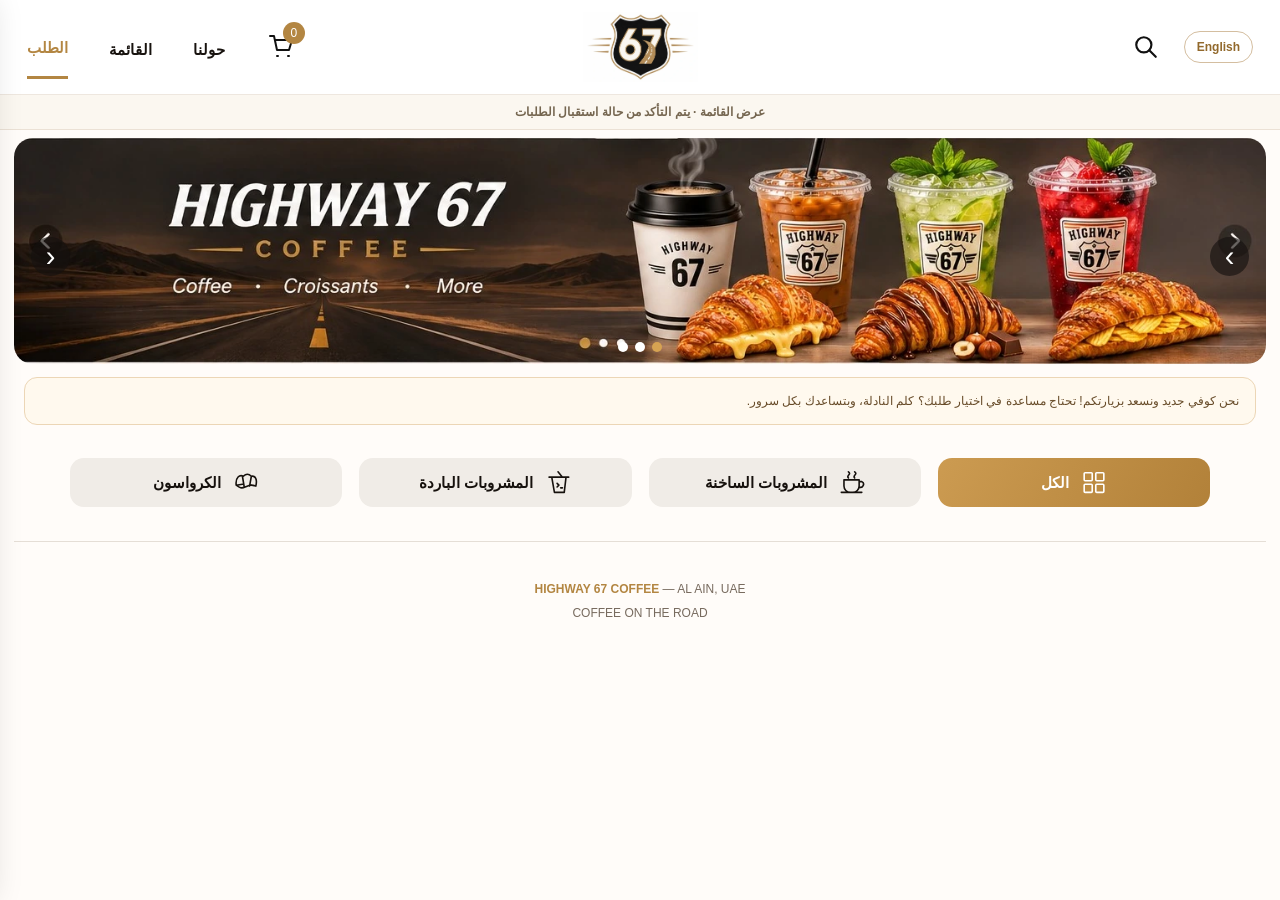
==== static/index.html @ 56fac41f "Add configurable extra choices to customer drink customization modal" ====
<!DOCTYPE html>
<html lang="ar" dir="rtl">
<head>
<meta charset="utf-8"><meta name="viewport" content="width=device-width, initial-scale=1">
<meta name="theme-color" content="#fffdfb">
<title>Highway 67 Coffee | الطلب</title>
<style>
:root{--gold:#b38642;--dark:#17120e;--muted:#7b7268;--soft:#f4f0ec;--border:#e5ded6;--bg:#fffcf9}
*{box-sizing:border-box}html{scroll-behavior:smooth}body{margin:0;color:var(--dark);background:var(--bg);font:14px Tahoma,Arial,sans-serif}button,input{font:inherit}button{cursor:pointer}a{text-decoration:none;color:inherit}
button:focus-visible,input:focus-visible{outline:3px solid #b48c45;outline-offset:2px}
.top{height:95px;background:#fff;display:flex;align-items:center;justify-content:space-between;padding:0 2.1%;border-bottom:1px solid #eee7df;position:relative;z-index:2}
.logo{width:142px;height:84px;position:absolute;right:50%;transform:translateX(50%);display:flex;align-items:center;justify-content:center}.logo img{width:115px;height:79px;object-fit:contain;mix-blend-mode:multiply}
.right-actions,.left-actions{display:flex;align-items:center;gap:23px;min-width:280px}.left-actions{justify-content:flex-end;direction:ltr}.right-actions{justify-content:flex-start}
.nav{display:flex;align-items:center;gap:41px;font-size:15px;font-weight:800;margin-right:18px}.nav a{padding:24px 0 19px}.nav .active{color:var(--gold);border-bottom:3px solid var(--gold)}
.icon{border:0;background:transparent;padding:2px;display:grid;place-items:center;position:relative}.icon svg{width:26px;height:26px;stroke:#111;stroke-width:2;fill:none;stroke-linecap:round;stroke-linejoin:round}.badge{position:absolute;right:-9px;top:-10px;border-radius:30px;background:var(--gold);color:#fff;font-size:12px;min-width:22px;height:22px;display:grid;place-items:center}
main{max-width:1730px;padding:0 14px;margin:0 auto}.hero{margin-top:8px;height:clamp(185px,17.65vw,282px);position:relative;overflow:hidden;border-radius:19px;background:#211913}.hero picture,.hero img{display:block;width:100%;height:100%}.hero img{object-fit:cover;object-position:center}.hero button{position:absolute;top:44%;background:#16110fa1;border:0;border-radius:100%;height:39px;width:39px;color:#fff;font-size:29px;display:grid;place-items:center;line-height:1}.hero .previous{right:17px}.hero .next{left:17px}.dots{position:absolute;left:50%;bottom:12px;transform:translateX(-50%);display:flex;gap:7px}.dots span{display:block;width:10px;height:10px;border-radius:50%;background:#fff}.dots span:first-child{background:#d6a352}.hero-cover{width:100%;height:100%;display:none;align-items:center;justify-content:space-around;direction:ltr;background:linear-gradient(115deg,#2c1b14,#4c3729 60%,#17100e);color:#f9f7f2;text-align:center}.hero-cover h1{font:italic bold clamp(36px,6vw,75px) Georgia,serif;margin:0}.hero-cover small{color:#d7ad73;letter-spacing:8px;font:bold 27px Georgia,serif}.hero-cover img{width:auto;height:96%;max-width:35%;object-fit:contain}.hero.active-alt picture{display:none}.hero.active-alt .hero-cover{display:flex}
.tabs{display:grid;grid-template-columns:repeat(4,1fr);gap:17px;max-width:1140px;margin:16px auto 15px}.tab{border:0;background:#f0ece7;min-height:49px;border-radius:14px;color:#16110d;display:flex;align-items:center;gap:12px;justify-content:center;font-size:15px;font-weight:800;transition:.2s}.tab.active,.tab:hover{background:linear-gradient(120deg,#cc9b51,#b28139);color:#fff}.tab svg{height:25px;width:26px;stroke:currentColor;fill:none;stroke-width:1.8;stroke-linecap:round;stroke-linejoin:round}
.category{margin:8px 8px 18px}.category h2{display:flex;align-items:center;gap:12px;font-size:20px;font-weight:800;margin:17px 0 11px}.category h2:after{content:"";height:2px;width:85px;background:var(--gold)}.category h2 svg{width:29px;height:29px;stroke:var(--gold);fill:none;stroke-width:1.8;stroke-linecap:round;stroke-linejoin:round}
.products{display:grid;grid-template-columns:repeat(7,minmax(0,1fr));gap:9px}.products.pastries{grid-template-columns:repeat(3,minmax(0,1fr));gap:18px}
.product{min-width:0;background:#fff;border:1px solid #e2dcd5;border-radius:14px;min-height:164px;box-shadow:0 2px 6px #3e30200c;position:relative;display:flex;align-items:center;flex-direction:row-reverse;padding:8px 6px;overflow:hidden;transition:transform .16s,box-shadow .16s}.product:hover{transform:translateY(-2px);box-shadow:0 8px 17px #00000010}
.photo{width:68%;height:142px;display:flex;align-items:center;justify-content:center;flex:none;margin-left:-8px}.photo img{height:100%;width:100%;object-fit:contain;mix-blend-mode:multiply}.details{flex:1;min-width:0;display:flex;flex-direction:column;align-items:flex-start;gap:12px}.pname{font-size:12px;font-weight:800;line-height:1.45;white-space:normal}.price{font-size:12px;white-space:nowrap;direction:ltr}.add{border:0;border-radius:21px;padding:6px 13px;color:#fff;font-size:12px;font-weight:800;background:linear-gradient(110deg,#c99b50,#af7d34);white-space:nowrap}.product.pastry{min-height:156px}.product.pastry .photo{width:58%}.product.pastry .details{gap:14px}.product.pastry .pname{font-size:15px}
.blank{color:var(--muted);text-align:center;padding:60px 20px;font-size:15px}.footer{text-align:center;color:#776a5e;font-size:12px;padding:35px 0 30px;border-top:1px solid var(--border);margin-top:34px;line-height:2}.footer b{color:var(--gold)}
.searchbox{position:absolute;left:3%;top:75px;background:#fff;padding:12px;border-radius:12px;box-shadow:0 9px 25px #0002;border:1px solid var(--border);display:none}.searchbox.visible{display:block}.searchbox input{border:1px solid #d9cfc5;border-radius:10px;padding:10px 12px;outline-color:var(--gold);width:min(320px,84vw)}
.overlay{position:fixed;inset:0;background:#130d08ac;z-index:20;display:none}.overlay.show{display:block}.drawer{position:fixed;top:0;left:0;bottom:0;background:#fff;width:min(430px,96vw);z-index:21;transform:translateX(-103%);transition:transform .23s ease;overflow:auto;padding:26px;box-shadow:5px 0 30px #0002}.drawer.show{transform:translateX(0)}.drawer-head{display:flex;align-items:center;justify-content:space-between;border-bottom:1px solid var(--border);padding-bottom:13px}.drawer h2{margin:0;font-size:19px}.close{border:0;background:#eee7df;border-radius:50%;width:35px;height:35px;font-size:22px}.rowcart{display:flex;align-items:center;justify-content:space-between;border-bottom:1px solid var(--border);padding:17px 0}.rowcart .controls{display:flex;align-items:center;gap:10px;direction:ltr}.controls button{background:#fff;border:1px solid var(--gold);width:26px;height:26px;border-radius:100%;color:var(--gold);font-weight:bold}.sum{display:flex;justify-content:space-between;font-size:19px;font-weight:900;margin:23px 0}.checkout{width:100%;padding:13px;border:0;border-radius:11px;color:#fff;background:var(--gold);font-weight:800}.msg{border-radius:11px;padding:14px;color:#5d4a32;background:#f7f1e8;font-size:12px;line-height:1.9;margin-top:17px}.toast{position:fixed;bottom:20px;left:50%;transform:translateX(-50%);z-index:40;color:#fff;background:#2e241b;padding:11px 18px;border-radius:20px;display:none;box-shadow:0 6px 22px #0004}.toast.show{display:block}
@media(max-width:1300px){.products{grid-template-columns:repeat(5,minmax(0,1fr))}.top .left-actions,.top .right-actions{min-width:230px}}
@media(max-width:870px){.products{grid-template-columns:repeat(4,minmax(0,1fr))}.nav{gap:15px}.top .left-actions,.top .right-actions{min-width:auto}.top{padding:0 12px;height:76px}.logo{height:74px}.hero{height:207px}.tabs{gap:8px}.tab{font-size:12px;min-height:56px}.tab svg{width:23px;height:23px}}
@media(max-width:600px){.nav{display:none}.top{height:69px}.logo{height:65px;width:99px}.logo img{height:61px;width:90px}.left-actions,.right-actions{gap:10px}.hero{border-radius:13px;margin-top:7px;height:175px}.hero>picture{display:none}.hero .hero-cover{display:flex;background:linear-gradient(90deg,#22130e,#483022)}.hero-cover h1{font-size:30px}.hero-cover small{font-size:16px;letter-spacing:3px}.hero-cover img{height:88%;max-width:44%}.hero button{display:none}.dots{bottom:8px}.tabs{gap:5px;margin:12px 0}.tab{border-radius:10px;padding:8px 3px;flex-direction:column;min-height:58px;gap:4px;font-size:10px}.tab svg{width:20px;height:20px}.category{margin:5px 0 20px}.category h2{font-size:17px;margin:15px 4px 10px}.category h2:after{width:50px}.products{grid-template-columns:repeat(2,minmax(0,1fr));gap:7px}.products.pastries{grid-template-columns:1fr;gap:8px}.product{height:160px;padding:6px}.photo{width:59%;margin-left:0;height:137px}.details{gap:11px}.pname{font-size:12px}.price{font-size:12px}.add{padding:6px 9px;font-size:11px}.product.pastry .photo{width:57%}.category h2 svg{width:25px;height:25px}}

.checkoutForm{margin-top:16px}.checkoutForm label{display:block;font-weight:800;font-size:12px;margin:17px 0 7px}.checkoutForm input,.checkoutForm textarea{width:100%;border:1px solid #dbd1c5;border-radius:11px;padding:12px;background:#fff;outline-color:#b38642;resize:vertical;direction:rtl}.checkoutForm input[type=tel]{direction:ltr;text-align:left}.checkoutForm textarea{min-height:76px}.checkoutForm .subnote{font-size:11px;color:#796f63;line-height:1.9}.checkoutForm .back{margin:10px 0;background:#f3eee8;color:#463a30}.checkoutForm button{width:100%;border:0;border-radius:11px;padding:12px;background:#b38642;color:#fff;font-weight:900}.checkoutForm button:disabled{opacity:.5}.success{text-align:center;padding:35px 12px}.success svg{width:78px;height:78px;margin-bottom:12px}.success h3{font-size:24px;margin:7px 0;color:#287759}.success p{line-height:1.9;color:#6e6256}.order-status{text-align:center;background:#fbf7f0;padding:10px 16px;font-size:12px;color:#756650;border-bottom:1px solid #ebe1d5;font-weight:700}.amountPreview{display:flex;justify-content:space-between;align-items:center;padding:12px 0;border-top:1px solid #eee}.pricesWarning{color:#8c6739;font-size:11px;text-align:center;margin:7px}.searchbox.visible{display:block!important}.drawer{z-index:20}.overlay{z-index:19}.success .checkout{display:block;width:100%}

/* Owner-managed secondary promotions — displayed below the hero, not over it. */
.offers{display:grid;grid-template-columns:repeat(auto-fit,minmax(280px,1fr));gap:12px;margin:17px 10px 4px}
.promoCard{border:1px solid #e6d6b5;border-radius:17px;background:linear-gradient(110deg,#fdf7ee,#fff 80%);display:flex;gap:14px;padding:13px 18px;align-items:center;min-height:112px;box-shadow:0 4px 15px #8c5f260c}
.promoCard img{width:78px;height:78px;object-fit:contain;mix-blend-mode:multiply}
.promoCard strong{font-size:16px;font-weight:900}.promoCard p{color:#7b6d5d;font-size:12px;margin:6px 0;line-height:1.5}
.promoCard .timer{font-size:12px;color:#945927;font-weight:800;direction:rtl}.promoCard .spark{width:19px;height:19px;fill:none;stroke:#a87d37;stroke-width:1.9;vertical-align:middle;margin-left:4px}
.promoCard .promoCta{background:#ba8c4b;color:#fff;border:0;border-radius:16px;font-size:11px;font-weight:900;padding:8px 11px;margin-top:7px}
.pricegroup{display:flex;flex-wrap:wrap;gap:5px;align-items:center;flex-direction:row-reverse}.oldprice{color:#929292;text-decoration:line-through;font-size:10px;direction:ltr}.saleprice{color:#c34038!important;font-weight:900}.discountTag{position:absolute;top:7px;right:7px;z-index:1;border-radius:10px;color:#bd342a;border:1px solid #f1beb8;background:#fff4f0;font:700 10px Tahoma;padding:5px}
.cartPreview{display:flex;gap:10px;align-items:center}.cartPreview img{width:48px;height:55px;object-fit:contain}.cartPreview p{margin:4px 0 0;color:#776e67;font-size:11px}.cartEmpty{display:grid;place-items:center;min-height:125px;color:#827163}.cartFootnote{color:#7c6851;font-size:12px;line-height:1.9;margin-top:13px}
#searchbox{z-index:5}.searchbox.visible{display:block!important}.searchbox input{min-width:200px}
@media(max-width:600px){.offers{grid-template-columns:1fr;margin:8px 0}.promoCard{min-height:96px}.promoCard img{width:61px;height:61px}}
.removeItem{border:0;background:transparent;color:#b44139;padding:7px 0;font-size:12px;font-weight:700;text-decoration:underline}.clearCart{display:block;margin:8px 0 0 auto;border:1px solid #efd5cf;background:#fff7f4;border-radius:8px;color:#a33c32;padding:9px 15px;font-weight:800}.clearCart[hidden]{display:none}.rowcart .controls{flex-shrink:0}

/* Arabic and English switch, responsive on the existing printed QR page. */
.lang-toggle{border:1px solid #d4bea0;border-radius:18px;padding:8px 12px;background:#fff;color:#92692c;font-size:12px;font-weight:900;min-width:67px;white-space:nowrap;line-height:1.2}
.lang-toggle:focus-visible{outline:3px solid #b48c45;outline-offset:2px}
html[dir="ltr"] .nav{margin-right:0;margin-left:18px}
html[dir="ltr"] .checkoutForm input,html[dir="ltr"] .checkoutForm textarea{direction:ltr;text-align:left}
html[dir="ltr"] .category h2:after{margin-left:0}
html[dir="ltr"] .promoCard .timer{direction:ltr}
@media(max-width:600px){.lang-toggle{font-size:11px;min-width:62px;padding:7px 9px}.right-actions{gap:7px}}

/* Welcome, customization, cart flight and optional guest feedback. */
.welcome-note{display:flex;gap:11px;align-items:center;margin:13px 10px 6px;padding:12px 16px;background:#fff9ee;border:1px solid #ecd6b6;border-radius:13px;color:#674b28;font-size:12px;line-height:1.85}
.welcome-icon{display:grid;place-items:center;flex:none;width:35px;height:35px;border-radius:50%;background:#f4e5cb;font-size:19px}
#cartButton.cart-pop{animation:cart-pop .45s ease}
@keyframes cart-pop{0%,100%{transform:scale(1)}42%{transform:scale(1.3)}}
.fly-to-cart{position:fixed;z-index:90;width:70px;height:70px;border-radius:20px;background:#fff;object-fit:contain;box-shadow:0 7px 20px #0003;pointer-events:none;transition:transform .64s cubic-bezier(.15,.8,.32,1),opacity .64s ease}
.custom-overlay[hidden],.custom-modal[hidden],.feedback-card[hidden],.feedback-reasons[hidden]{display:none!important}
.custom-overlay{position:fixed;inset:0;background:#1b120db8;z-index:70}
.custom-modal{position:fixed;z-index:71;left:50%;top:50%;transform:translate(-50%,-50%);width:min(460px,calc(100vw - 24px));max-height:92vh;overflow-y:auto;border-radius:20px;background:#fffaf6;color:#2b2015;box-shadow:0 20px 65px #0005;padding:22px 23px;text-align:start;direction:inherit}
.custom-head{display:flex;justify-content:space-between;align-items:flex-start;gap:12px}
.custom-head h2{font-size:23px;margin:5px 0}
.custom-eyebrow{font:700 9px Georgia,sans-serif;letter-spacing:2px;color:#ba8e52}
.custom-close{background:#f2e9dd;border:0;border-radius:50%;width:34px;height:34px;font-size:23px}
#customItem{font-weight:800;margin:4px 0 8px}
.custom-sub,.custom-price{color:#766c5c;font-size:12px;line-height:1.7}
.syrup-options{border:0;margin:14px 0 4px;padding:0;display:grid;gap:8px}.syrup-options legend{font-weight:800;margin-bottom:9px}
.syrup-option{border:1px solid #e7d6bf;border-radius:12px;padding:11px 12px;display:flex;align-items:center;gap:10px;background:white;cursor:pointer}
.syrup-option:has(input:checked){border-color:#b88a48;background:#fff4e1}
.syrup-option input{accent-color:#b38642;width:17px;height:17px}.syrup-option span{flex:1;font-weight:700}.syrup-option small{color:#347754}
.syrup-option.unavailable{opacity:.56;background:#f3f1ef;cursor:not-allowed}.syrup-option.unavailable small{color:#8a4540}
.custom-confirm{width:100%;padding:13px;background:#b38642;border:0;border-radius:12px;color:#fff;font-weight:900;font-size:15px}
.feedback-card{background:#fffbf7;border:1px solid #ead9bd;border-radius:17px;margin:17px 0;padding:17px;text-align:start;box-shadow:0 3px 16px #5c381408}
.feedback-kicker{font-size:11px;color:#ba8e52;font-weight:900}.feedback-card h4{font-size:20px;margin:7px 0}
.feedback-hint{font-size:11px;color:#7a6b5b!important}.feedback-prompt{font-size:13px;font-weight:800;margin:17px 0 9px}
.feedback-choices,.feedback-tags,.feedback-actions{display:flex;flex-wrap:wrap;gap:8px}.feedback-choice,.feedback-tags button{flex:1;border:1px solid #e5d2b8;border-radius:12px;background:#fff;padding:10px 9px;font-weight:800;white-space:nowrap}
.feedback-choice.active,.feedback-tags button.active{border-color:#b38642;background:#fff0d4;color:#76501c}
.feedback-reasons p{font-size:12px;color:#766757}.feedback-tags button{font-size:11px;flex:0 1 auto;white-space:normal}
.service-stars{display:flex;justify-content:center;gap:10px;direction:ltr}
.service-stars button{border:0;background:transparent;color:#c9c3ba;font-size:35px;padding:2px 4px;line-height:1;cursor:pointer}
.service-stars button.active{color:#d7a548}.feedback-comment-label{display:block;margin:12px 0 7px;text-align:start;font-size:12px;font-weight:800}
#feedbackComment{width:100%;border:1px solid #e5d7c6;border-radius:10px;padding:11px;resize:vertical;min-height:66px;background:#fff}
.feedback-error{font-size:12px;color:#a33c32}.cart-syrup{display:block;font-size:11px;color:#95652a;background:#fff0d5;border-radius:10px;padding:3px 7px;margin:4px 0;width:max-content}
.feedback-actions button{flex:1;padding:11px 8px;border:0;border-radius:10px;font-weight:800}
#sendFeedback{background:#b38642;color:white}#skipFeedback{background:#f1eee8;color:#725b47}
#newOrder{margin-top:8px}
@media(max-width:600px){.welcome-note{margin:10px 0;padding:10px 12px}.feedback-card{padding:14px 12px}}
@media(prefers-reduced-motion:reduce){.fly-to-cart{transition:none!important}#cartButton.cart-pop{animation:none!important}}


/* More noticeable, non-intrusive micro interactions on public menu. */
.product{animation:product-arrive .42s backwards;animation-delay:var(--item-delay,0ms)}
.product .photo img{transition:transform .26s cubic-bezier(.2,.9,.2,1)}
.product:hover .photo img{transform:translateY(-5px) rotate(-2deg) scale(1.06)}
.add{transition:transform .18s ease,box-shadow .18s ease,filter .18s ease;position:relative;overflow:hidden}
.add:hover{box-shadow:0 6px 17px #b3864260;transform:translateY(-2px)}
.add:active{transform:scale(.91)}.add.added{background:#287c55;box-shadow:0 0 0 4px #4da57728}
.add.added::after{content:"✓";margin-inline-start:5px}
#cartButton.cart-pop{animation:cart-pop .6s cubic-bezier(.2,.9,.2,1)}
#count.badge-pop{animation:badge-pop .58s ease;background:#247b52}
@keyframes badge-pop{0%{transform:scale(.7)}42%{transform:scale(1.65)}100%{transform:scale(1)}}
@keyframes product-arrive{from{opacity:.15;transform:translateY(15px) scale(.97)}to{opacity:1;transform:translateY(0) scale(1)}}
.cart-confirm[hidden],.caramel-quantity[hidden]{display:none!important}
.cart-confirm{position:fixed;z-index:72;bottom:max(18px,env(safe-area-inset-bottom));left:50%;transform:translateX(-50%);width:min(450px,calc(100% - 24px));background:#fffaf0;color:#2c2014;border:1px solid #dfc49b;border-radius:18px;box-shadow:0 12px 36px #39261045;padding:12px 12px;display:flex;align-items:center;gap:11px;text-align:start;animation:confirm-in .32s cubic-bezier(.16,1,.3,1)}
.cart-confirm-check{background:#287e58;color:white;border-radius:50%;width:33px;height:33px;display:grid;place-items:center;flex:none;font-weight:900;font-size:17px}
.cart-confirm div{flex:1;min-width:0}.cart-confirm strong{display:block;font-size:13px}.cart-confirm small{display:block;color:#786b56;font-size:11px;margin-top:4px}
.cart-confirm button{border:0;cursor:pointer}.cart-confirm #cartConfirmOpen{background:#bd8f49;color:#fff;border-radius:10px;padding:10px 12px;font-weight:850;white-space:nowrap}
.cart-confirm #cartConfirmClose{border:0;background:transparent;color:#8b806e;font-size:22px;line-height:1}
@keyframes confirm-in{from{opacity:0;transform:translate(-50%,22px) scale(.95)}to{opacity:1;transform:translate(-50%,0) scale(1)}}
.caramel-quantity{display:flex;align-items:center;justify-content:space-between;gap:12px;border:1px solid #ebd4b2;background:linear-gradient(125deg,#fff7e9,#fffcf6);padding:12px;border-radius:13px;flex-wrap:wrap}
.caramel-description{display:grid;gap:5px}.caramel-description strong{font-size:13px}.caramel-description small{font-size:10px;color:#887661}
.caramel-stepper{display:flex;align-items:center;gap:12px;direction:ltr}
.caramel-stepper button{border:1px solid #bf9659;border-radius:50%;width:35px;height:35px;background:#fff;color:#946c31;font-size:20px;line-height:1;font-weight:900}
.caramel-stepper button:disabled{opacity:.32;cursor:default}
.caramel-stepper output{font-size:20px;font-weight:900;min-width:18px;text-align:center;direction:ltr}
.cart-syrup{direction:inherit}
@media(max-width:600px){.cart-confirm{padding:10px 8px;gap:7px}.cart-confirm #cartConfirmOpen{padding:9px 8px;font-size:11px}.cart-confirm strong{font-size:12px}.cart-confirm small{font-size:10px}}
@media(prefers-reduced-motion:reduce){.product{animation:none!important}.product .photo img{transition:none!important}.cart-confirm{animation:none!important}#count.badge-pop{animation:none!important}}

/* Sold-out labels and per-item notes; the existing menu and animations remain intact. */
.product.sold-out{background:#f7f5f1;opacity:.72;box-shadow:none}
.product.sold-out .photo img{filter:grayscale(.65)}
.product.sold-out .add{background:#b3afa9;color:#423c35;cursor:not-allowed;box-shadow:none;transform:none}
.product.sold-out .add:disabled{opacity:1}
.sold-out-tag{position:absolute;z-index:3;top:9px;right:9px;font-size:10px;font-weight:900;background:#5e5347;color:#fff;padding:5px 8px;border-radius:10px}
.cart-line{width:100%;border-bottom:1px solid #ede5da;padding:0 0 12px;margin:0 0 12px}
.cart-line .rowcart{border-bottom:0}
.cart-item-note{display:flex;flex-direction:column;gap:6px;padding:0 3px}
.cart-item-note label,.checkout-item-note label{font-size:11px;color:#776651;font-weight:800}
.cart-item-note input,.checkout-item-note input{border:1px solid #decdb6;border-radius:10px;padding:10px 11px;background:#fff;width:100%;direction:inherit;text-align:start;font:12px Tahoma,Arial,sans-serif}
.checkout-line-title{font-weight:900;margin-top:19px;font-size:13px;color:#493826}
.checkout-line-help{font-size:11px;line-height:1.6;color:#85715d}
.checkout-line-notes{display:grid;gap:9px;margin:9px 0 12px}
.checkout-item-note{border:1px solid #eadbc7;border-radius:12px;padding:10px;background:#fffaf4}
.checkout-item-note b{display:block;font-size:12px;margin-bottom:7px}
.cart-unavailable{border:1px solid #cda89b;background:#fff4ee;color:#983c2b;border-radius:10px;padding:8px;margin:5px 0 10px;font-size:11px}

.acai-hero[hidden]{display:none!important}
.hero:has(.acai-hero:not([hidden])){height:clamp(280px,34vw,490px);background:#fff}
.hero:has(.acai-hero:not([hidden]))>picture,.hero:has(.acai-hero:not([hidden]))>.hero-cover{display:none!important}
.acai-hero{position:absolute;inset:0;display:flex;align-items:center;justify-content:center;gap:4%;padding:12px 8%;background:radial-gradient(circle at 25% 50%,#fff 0%,#fff 36%,#fff5f7 90%);border:4px solid #790b32;border-radius:19px;direction:ltr}
.acai-hero:before{content:"";position:absolute;left:0;top:0;bottom:0;width:12px;background:#790b32}
.acai-hero-photo{width:43%;height:100%;display:flex;align-items:center;justify-content:center;min-width:0}
.acai-hero-photo img{width:100%;height:100%;object-fit:contain;mix-blend-mode:multiply}
.acai-hero-info{width:53%;text-align:center;direction:rtl;z-index:1}
.acai-hero-tag{display:inline-block;background:#870a34;color:#fff;padding:9px 23px;border-radius:30px;font-size:clamp(13px,1.6vw,21px);font-weight:900}
.acai-hero-info h2{font-size:clamp(29px,4.6vw,67px);color:#650729;margin:10px 0 0;line-height:1.12}
.acai-hero-info p{font-size:clamp(16px,2.1vw,30px);margin:4px 0 12px;font-weight:700}
.acai-hero-prices{display:flex;align-items:center;justify-content:center;gap:20px;direction:ltr}
.acai-hero-prices del{font-size:clamp(19px,2.2vw,31px);color:#777}
.acai-hero-prices strong{font-size:clamp(38px,5.7vw,85px);color:#930b3d;line-height:1.1}
.acai-hero-clock{margin:12px auto 0;background:#22171c;color:#fff;border-radius:12px;padding:10px;font-weight:700;font-size:clamp(12px,1.35vw,18px)}
.acai-hero-clock b{display:block;font-size:clamp(19px,2.5vw,35px);font-variant-numeric:tabular-nums;direction:ltr}
@media(max-width:620px){.hero:has(.acai-hero:not([hidden])){height:300px}.acai-hero{gap:2%;padding:12px 5%}.acai-hero-photo{width:44%}.acai-hero-info{width:54%}.acai-hero-tag{padding:6px 9px}.acai-hero-prices{gap:7px}.acai-hero-clock{margin-top:6px;padding:7px 4px}}
.custom-extra-options{background:#fffaf4;border:1px solid #e4d5c5;padding:14px;border-radius:14px;margin:12px 0}.custom-extra-options h3{font-size:16px;margin:0 0 11px}.custom-extra-option{display:flex;gap:12px;align-items:center;justify-content:space-between;padding:12px 0;border-bottom:1px solid #ece1d5;flex-wrap:wrap}.custom-extra-option:last-child{border-bottom:0}.custom-extra-option strong{display:block;font-size:14px}.custom-extra-option small{display:block;color:#746251;margin-top:3px}.custom-extra-option input[type=number]{max-width:80px;min-width:70px;border:1px solid #ccbaa8;border-radius:9px;padding:8px;text-align:center;background:#fff}.custom-extra-option input[type=checkbox]{width:21px;height:21px;accent-color:#8b2452}.custom-extra-options .hint{font-size:12px;color:#6d6158}
</style>
</head><body data-language-page="customer">
<svg width="0" height="0" aria-hidden="true" style="position:absolute;overflow:hidden"><defs>
<symbol id="i-cup" viewBox="0 0 28 28"><path d="M5 11h17v7a7 7 0 0 1-7 7h-3a7 7 0 0 1-7-7zm17 2h3a3 3 0 0 1-3 6M2 25h23M10 2c4 3-3 4 0 7m7-7c4 3-3 4 0 7"/></symbol>
<symbol id="i-cold" viewBox="0 0 28 28"><path d="M7 8h16l-2 17H10L7 8zM4 8h22M14 2l5 6M13 15l2 2-2 2m4 1h2"/></symbol>
<symbol id="i-crois" viewBox="0 0 28 28"><path d="M3 17C2 8 7 5 11 7c3-3 6-3 9 0 4-1 7 3 5 11-6-2-7-1-12 1-4 2-6 1-10-2zM10 7l2 12m8-12-2 11M3 17l7-1m10 1 5 1"/></symbol>
<symbol id="i-all" viewBox="0 0 28 28"><rect x="3" y="3" width="9" height="9" rx="1"/><rect x="16" y="3" width="9" height="9" rx="1"/><rect x="3" y="16" width="9" height="9" rx="1"/><rect x="16" y="16" width="9" height="9" rx="1"/></symbol>
</defs></svg>
<header class="top"><div class="right-actions"><button id="langToggle" type="button" class="lang-toggle" aria-label="Switch to English">English</button><button id="searchButton" class="icon" title="بحث" aria-label="بحث"><svg viewBox="0 0 24 24"><circle cx="10" cy="10" r="7"/><path d="m15 15 6 6"/></svg></button></div><div class="logo"><img src="assets/logo.webp" alt="Highway 67 Coffee" /></div><div class="left-actions"><nav class="nav"><a href="#menu" class="active">الطلب</a><a href="#menu">القائمة</a><a href="#about">حولنا</a></nav><button id="cartButton" class="icon" aria-label="سلة الطلبات"><svg viewBox="0 0 26 26"><path d="M2 2h4l3 14h12l3-10H7M9 22h1m10 0h1"/></svg><span class="badge" id="count">0</span></button></div><div id="searchbox" class="searchbox"><input id="searchInput" type="search" placeholder="ابحث عن منتج..." aria-label="بحث عن منتج" /></div></header>
<div class="order-status" id="storeStatus">عرض القائمة · يتم التأكد من حالة استقبال الطلبات</div>
<div class="cart-confirm" id="cartConfirm" role="status" aria-live="polite" hidden>
 <span class="cart-confirm-check">✓</span><div><strong id="cartConfirmName">تمت الإضافة إلى السلة!</strong><small>كمل اختيارك من المنيو بكل راحة</small></div>
 <button type="button" id="cartConfirmOpen">عرض السلة</button><button type="button" id="cartConfirmClose" aria-label="إخفاء">×</button>
</div><main id="menu"><div class="hero" id="hero"><div class="acai-hero" id="acaiHero" hidden>
<div class="acai-hero-photo"><img src="/assets/acai-smoothie.jpg" alt="سموذي أساي من Highway 67"></div>
<div class="acai-hero-info"><span class="acai-hero-tag">عرض مميز - آخر ساعة</span><h2>سموذي أساي</h2><p>Acai Smoothie</p><div class="acai-hero-prices"><del>25 AED</del><strong>15 AED</strong></div><div class="acai-hero-clock">ينتهي العرض الساعة 11:00 مساءً <b id="acaiHeroTimer"></b></div></div></div><picture><img src="assets/hero.webp" alt="Highway 67 Coffee — قهوة وكرواسون"/></picture><div class="hero-cover"><div><h1>HIGHWAY 67</h1><small>COFFEE</small><p>Coffee · Croissants · More</p></div><img src="assets/iced.webp" alt="Highway 67 Iced Coffee"></div><button class="previous" id="prevBanner" aria-label="الصورة السابقة">›</button><button class="next" id="nextBanner" aria-label="الصورة التالية">‹</button><div class="dots" aria-hidden="true"><span></span><span></span><span></span></div></div>
<div class="welcome-note" role="note"><span>نحن كوفي جديد ونسعد بزيارتكم! تحتاج مساعدة في اختيار طلبك؟ كلم النادلة، وبتساعدك بكل سرور.</span></div>
<section class="offers" id="offers" aria-label="العروض الحالية" hidden></section>
<div class="tabs"><button class="tab active" data-cat="all"><svg><use href="#i-all"/></svg>الكل</button><button class="tab" data-cat="Hot Drinks"><svg><use href="#i-cup"/></svg>المشروبات الساخنة</button><button class="tab" data-cat="Cold Drinks"><svg><use href="#i-cold"/></svg>المشروبات الباردة</button><button class="tab" data-cat="Croissants"><svg><use href="#i-crois"/></svg>الكرواسون</button></div><div id="sections"></div><div class="footer" id="about"><b>HIGHWAY 67 COFFEE</b> — AL AIN, UAE<br>COFFEE ON THE ROAD</div></main>
<div id="customOverlay" class="custom-overlay" hidden></div>
<section id="customModal" class="custom-modal" role="dialog" aria-modal="true" aria-labelledby="customTitle" hidden>
  <div class="custom-head"><div><span class="custom-eyebrow">HIGHWAY 67 · YOUR DRINK</span><h2 id="customTitle">خصص مشروبك</h2></div><button id="closeCustom" type="button" class="custom-close" aria-label="إغلاق">×</button></div>
  <p id="customItem"></p><p class="custom-sub" id="customHint">اختر إضافات مشروبك</p>
  <fieldset class="syrup-options" id="syrupFieldset"><legend>إضافات السيرب</legend>
    <label class="syrup-option"><input type="radio" name="syrup" value="" checked><span>بدون سيرب إضافي</span><small>متوفر</small></label>
    <label class="syrup-option"><input type="radio" name="syrup" value="caramel"><span>كراميل  — جرعة واحدة</span><small>+1 AED</small></label>
    <label class="syrup-option unavailable"><input type="radio" name="syrup" value="vanilla" disabled><span>فانيلا</span><small>غير متوفر</small></label>
    <label class="syrup-option unavailable"><input type="radio" name="syrup" value="hazelnut" disabled><span>بندق (هازلنت)</span><small>غير متوفر</small></label>
    <label class="syrup-option unavailable"><input type="radio" name="syrup" value="chocolate" disabled><span>شوكولاتة</span><small>غير متوفر</small></label>
  </fieldset><section id="extraOptions" class="custom-extra-options" hidden><h3>إضافات المشروب</h3><div id="extraOptionsList"></div><p class="hint">سعر كل إضافة يحتسب على كل كوب.</p></section><p id="customCaramelPrice" class="custom-price">الكراميل: جرعة واحدة، برسوم إضافية 1 درهم لكل مشروب.</p>
  <button type="button" id="confirmCustom" class="custom-confirm">أضف للسلة <span>＋</span></button>
</section>
<div class="overlay" id="overlay"></div><aside class="drawer" id="drawer"><div class="drawer-head"><h2 id="drawerTitle">سلة الطلبات</h2><button class="close" id="closeCart" aria-label="إغلاق">×</button></div>
<div id="cartStep"><div id="cartItems"></div><button type="button" id="clearCart" class="clearCart" hidden>تفريغ السلة</button><div class="sum"><span>المجموع</span><span id="total">0 AED</span></div><button class="checkout" id="checkout">إتمام الطلب</button><p class="msg">الدفع عند الاستلام. لا يُخصم أي مبلغ من بطاقتك عبر الموقع.</p></div>
<form id="checkoutForm" class="checkoutForm" hidden><label for="customerName">اسم الزبون</label><input id="customerName" name="customerName" autocomplete="name" required maxlength="65" placeholder="اسمك"><label for="customerPhone">رقم الهاتف</label><input id="customerPhone" type="tel" inputmode="tel" autocomplete="tel" required maxlength="20" placeholder="05xxxxxxxx"><label for="customerCar">رقم السيارة</label><input id="customerCar" name="customerCar" required maxlength="32" placeholder="رقم اللوحة / رمز اللوحة"><div class="checkout-line-title">ملاحظات لكل منتج (اختياري)</div><p class="checkout-line-help">لو تبا مشروب بدون سكر أو عندك طلب خاص، اكتب الملاحظة تحت المنتج.</p><div id="checkoutItemNotes" class="checkout-line-notes"></div><label for="customerNotes">ملاحظات عامة على الطلب (اختياري)</label><textarea id="customerNotes" maxlength="300" placeholder="مثلاً: بدون سكر، ثلج أقل..."></textarea><div class="amountPreview"><b>الإجمالي</b><b id="checkoutTotal"></b></div><p class="subnote" id="checkoutError">بعد التأكيد، توصّل الطلبية مباشرة إلى شاشة الموظفين.</p><button id="submitOrder" type="submit">تأكيد وإرسال الطلب</button><button type="button" id="goCart" class="back">الرجوع إلى السلة</button></form>
<div id="successStep" class="success" hidden><svg viewBox="0 0 80 80" fill="none" aria-hidden="true"><circle cx="40" cy="40" r="35" fill="#e0f2e9"/><circle cx="40" cy="40" r="26" fill="#278c61"/><path d="m26 40 10 10 19-20" stroke="#fff" stroke-width="5" stroke-linecap="round" stroke-linejoin="round"/></svg><h3>استلمنا طلبك بنجاح</h3><p id="receiptText"></p><section class="feedback-card" id="feedbackCard" aria-labelledby="feedbackTitle">
  <div class="feedback-kicker">رأيك يصنع فرقاً </div><h4 id="feedbackTitle">كيف كانت تجربتك؟</h4>
  <p class="feedback-hint">التقييم اختياري تماماً؛ تقدر ترجع له بعد ما تجرّب طلبك.</p>
  <div class="feedback-prompt">هل أعجبك الطلب؟</div>
  <div class="feedback-choices"><button type="button" data-liked="yes" class="feedback-choice"> عجبني!</button><button type="button" data-liked="no" class="feedback-choice"> ممكن يتحسن</button></div>
  <div id="feedbackReasons" class="feedback-reasons" hidden>
    <p>وش اللي ما عجبك؟ اختار اللي ينطبق عليك:</p>
    <div class="feedback-tags">
      <button type="button" data-reason="too_sweet"> حالي زيادة</button>
      <button type="button" data-reason="not_hot"> الحرارة مب مضبوطة</button>
      <button type="button" data-reason="taste"> الطعم مب مثل المتوقع</button>
      <button type="button" data-reason="missing"> ناقص إضافة أو طلب</button>
      <button type="button" data-reason="presentation"> الشكل يقدر يتحسن</button>
      <button type="button" data-reason="other"> شي ثاني</button>
    </div>
  </div>
  <div class="feedback-prompt">وش تقييمك للخدمة؟</div>
  <div class="service-stars" id="serviceStars" role="group" aria-label="تقييم الخدمة من خمسة"><button type="button" data-star="1">★</button><button type="button" data-star="2">★</button><button type="button" data-star="3">★</button><button type="button" data-star="4">★</button><button type="button" data-star="5">★</button></div>
  <label class="feedback-comment-label" for="feedbackComment">رسالة لنا (اختياري)</label><textarea id="feedbackComment" maxlength="240" placeholder="وش تحب نطور في كوفينا الجديد؟"></textarea>
  <p class="feedback-error" id="feedbackError" role="alert"></p>
  <div class="feedback-actions"><button type="button" id="sendFeedback">إرسال التقييم </button><button type="button" id="skipFeedback">يمكن مرة ثانية</button></div>
</section><button class="checkout" id="newOrder" type="button">الرجوع للقائمة</button></div>
</aside><div class="toast" id="toast"></div>
<script src="/i18n.js?v=5" defer></script><script src="/app.js?v=11" defer></script></body></html>
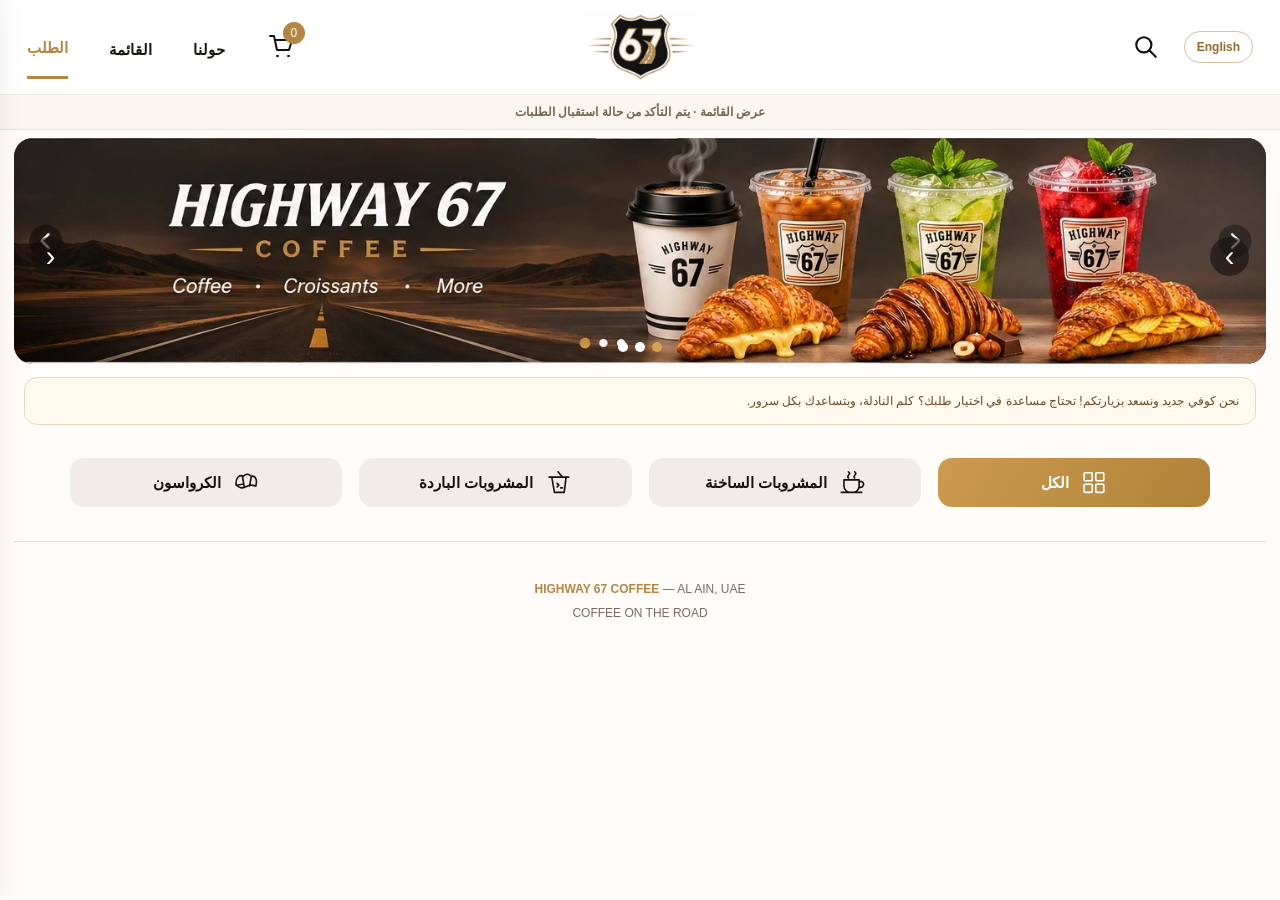
==== commit c869e306: "Apply consistent Arabic default and refresh language assets on static/index.html" ====
--- a/static/index.html
+++ b/static/index.html
@@ -212,4 +212,4 @@
   <div class="feedback-actions"><button type="button" id="sendFeedback">إرسال التقييم </button><button type="button" id="skipFeedback">يمكن مرة ثانية</button></div>
 </section><button class="checkout" id="newOrder" type="button">الرجوع للقائمة</button></div>
 </aside><div class="toast" id="toast"></div>
-<script src="/i18n.js?v=5" defer></script><script src="/app.js?v=11" defer></script></body></html>+<script src="/i18n.js?v=11" defer></script><script src="/app.js?v=11" defer></script></body></html>
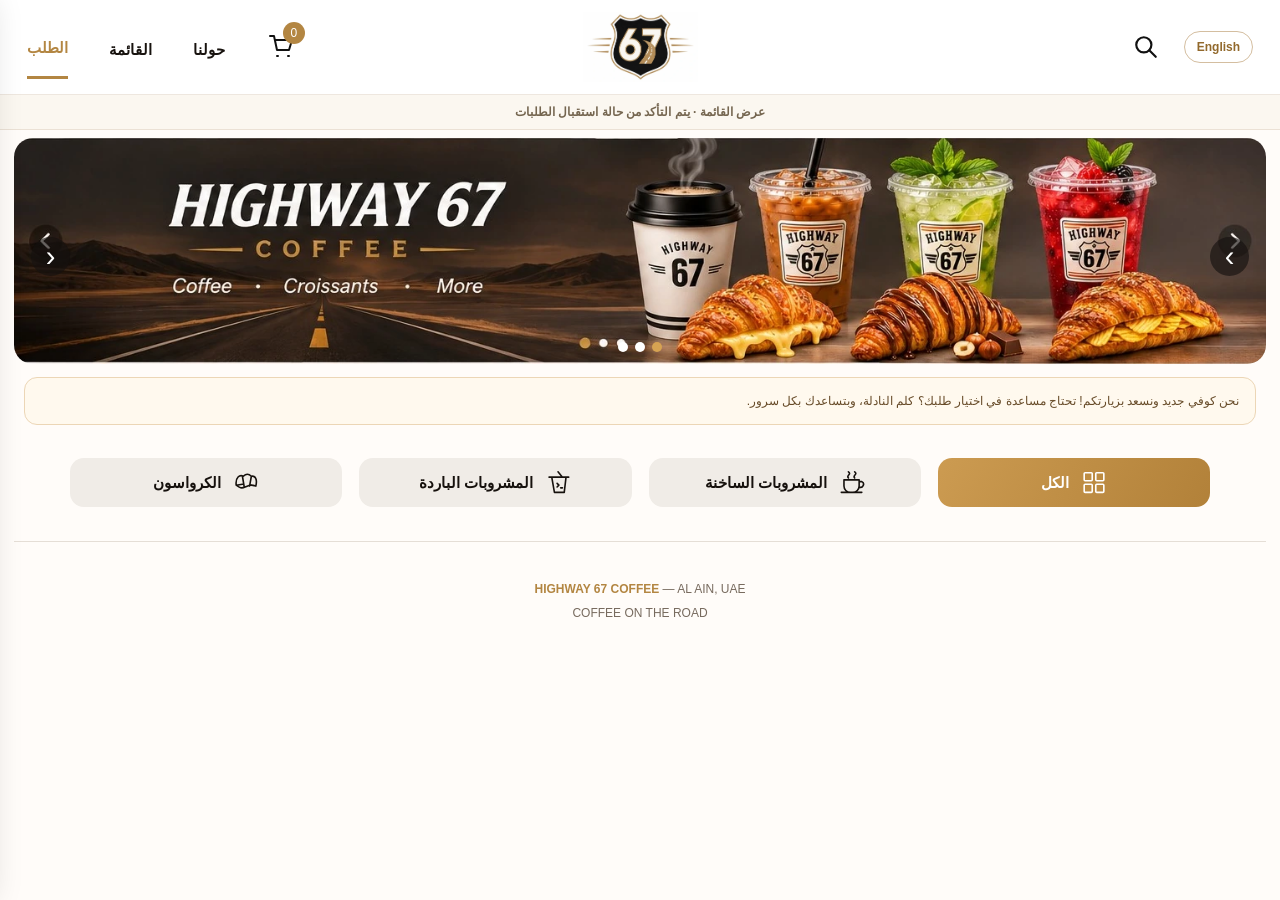
==== commit f54d5127: "Create optional 1–10 meal rating and return-visit reminder without emojis" ====
--- a/static/index.html
+++ b/static/index.html
@@ -154,6 +154,21 @@
 .acai-hero-clock b{display:block;font-size:clamp(19px,2.5vw,35px);font-variant-numeric:tabular-nums;direction:ltr}
 @media(max-width:620px){.hero:has(.acai-hero:not([hidden])){height:300px}.acai-hero{gap:2%;padding:12px 5%}.acai-hero-photo{width:44%}.acai-hero-info{width:54%}.acai-hero-tag{padding:6px 9px}.acai-hero-prices{gap:7px}.acai-hero-clock{margin-top:6px;padding:7px 4px}}
 .custom-extra-options{background:#fffaf4;border:1px solid #e4d5c5;padding:14px;border-radius:14px;margin:12px 0}.custom-extra-options h3{font-size:16px;margin:0 0 11px}.custom-extra-option{display:flex;gap:12px;align-items:center;justify-content:space-between;padding:12px 0;border-bottom:1px solid #ece1d5;flex-wrap:wrap}.custom-extra-option:last-child{border-bottom:0}.custom-extra-option strong{display:block;font-size:14px}.custom-extra-option small{display:block;color:#746251;margin-top:3px}.custom-extra-option input[type=number]{max-width:80px;min-width:70px;border:1px solid #ccbaa8;border-radius:9px;padding:8px;text-align:center;background:#fff}.custom-extra-option input[type=checkbox]{width:21px;height:21px;accent-color:#8b2452}.custom-extra-options .hint{font-size:12px;color:#6d6158}
+
+/* Compact, entirely optional 1-to-10 review flow. */
+.review-optional-intro{border:1px solid #e6d6bd;background:#fffaf4;border-radius:13px;padding:12px;margin:16px 0;text-align:center}
+#openFeedback{border:0;border-radius:11px;background:#ab783f;color:#fff;font-weight:800;font-size:15px;padding:12px 24px;width:100%}
+.review-optional-intro p{font-size:12px;color:#725c46;margin:8px 0 0}
+.rating-ten{display:grid;grid-template-columns:repeat(10,minmax(0,1fr));gap:5px;direction:ltr;margin:14px 0}
+.rating-ten button{border:1px solid #d7c5ad;border-radius:9px;min-width:0;min-height:44px;padding:5px 0;font-size:14px;font-weight:900;color:#634424;background:#fff;cursor:pointer}
+.rating-ten button:hover,.rating-ten button.active{border-color:#92612c;background:#92612c;color:#fff}
+.review-reminder[hidden]{display:none}
+.review-reminder{position:relative;display:flex;align-items:center;gap:20px;justify-content:space-between;background:#fff8ec;border:1px solid #e2caa7;padding:14px 18px;margin:12px auto;max-width:1100px;border-radius:14px}
+.review-reminder strong{font-size:14px}.review-reminder p{color:#735b44;margin:4px 0 0;font-size:12px}
+.review-reminder-actions{display:flex;gap:9px;flex-shrink:0}
+.review-reminder-actions button{border:1px solid #bc986b;background:#fff;border-radius:9px;padding:10px 14px;font-weight:800}
+#resumeReview{background:#976832;border-color:#976832;color:white}
+@media(max-width:550px){.rating-ten{grid-template-columns:repeat(5,minmax(0,1fr));gap:7px}.review-reminder{margin:10px 12px;display:block}.review-reminder-actions{margin-top:12px}.review-reminder-actions button{flex:1}}
 </style>
 </head><body data-language-page="customer">
 <svg width="0" height="0" aria-hidden="true" style="position:absolute;overflow:hidden"><defs>
@@ -167,6 +182,9 @@
 <div class="cart-confirm" id="cartConfirm" role="status" aria-live="polite" hidden>
  <span class="cart-confirm-check">✓</span><div><strong id="cartConfirmName">تمت الإضافة إلى السلة!</strong><small>كمل اختيارك من المنيو بكل راحة</small></div>
  <button type="button" id="cartConfirmOpen">عرض السلة</button><button type="button" id="cartConfirmClose" aria-label="إخفاء">×</button>
+</div><div class="review-reminder" id="reviewReminder" hidden>
+  <div><strong>كيف كان طلبك الأخير؟</strong><p>تقدر تقيّم تجربتك من 10 في أقل من دقيقة، أو تتجاهل هالرسالة.</p></div>
+  <div class="review-reminder-actions"><button type="button" id="resumeReview">قيّم الطلب</button><button type="button" id="dismissReview">لاحقاً</button></div>
 </div><main id="menu"><div class="hero" id="hero"><div class="acai-hero" id="acaiHero" hidden>
 <div class="acai-hero-photo"><img src="/assets/acai-smoothie.jpg" alt="سموذي أساي من Highway 67"></div>
 <div class="acai-hero-info"><span class="acai-hero-tag">عرض مميز - آخر ساعة</span><h2>سموذي أساي</h2><p>Acai Smoothie</p><div class="acai-hero-prices"><del>25 AED</del><strong>15 AED</strong></div><div class="acai-hero-clock">ينتهي العرض الساعة 11:00 مساءً <b id="acaiHeroTimer"></b></div></div></div><picture><img src="assets/hero.webp" alt="Highway 67 Coffee — قهوة وكرواسون"/></picture><div class="hero-cover"><div><h1>HIGHWAY 67</h1><small>COFFEE</small><p>Coffee · Croissants · More</p></div><img src="assets/iced.webp" alt="Highway 67 Iced Coffee"></div><button class="previous" id="prevBanner" aria-label="الصورة السابقة">›</button><button class="next" id="nextBanner" aria-label="الصورة التالية">‹</button><div class="dots" aria-hidden="true"><span></span><span></span><span></span></div></div>
@@ -189,27 +207,32 @@
 <div class="overlay" id="overlay"></div><aside class="drawer" id="drawer"><div class="drawer-head"><h2 id="drawerTitle">سلة الطلبات</h2><button class="close" id="closeCart" aria-label="إغلاق">×</button></div>
 <div id="cartStep"><div id="cartItems"></div><button type="button" id="clearCart" class="clearCart" hidden>تفريغ السلة</button><div class="sum"><span>المجموع</span><span id="total">0 AED</span></div><button class="checkout" id="checkout">إتمام الطلب</button><p class="msg">الدفع عند الاستلام. لا يُخصم أي مبلغ من بطاقتك عبر الموقع.</p></div>
 <form id="checkoutForm" class="checkoutForm" hidden><label for="customerName">اسم الزبون</label><input id="customerName" name="customerName" autocomplete="name" required maxlength="65" placeholder="اسمك"><label for="customerPhone">رقم الهاتف</label><input id="customerPhone" type="tel" inputmode="tel" autocomplete="tel" required maxlength="20" placeholder="05xxxxxxxx"><label for="customerCar">رقم السيارة</label><input id="customerCar" name="customerCar" required maxlength="32" placeholder="رقم اللوحة / رمز اللوحة"><div class="checkout-line-title">ملاحظات لكل منتج (اختياري)</div><p class="checkout-line-help">لو تبا مشروب بدون سكر أو عندك طلب خاص، اكتب الملاحظة تحت المنتج.</p><div id="checkoutItemNotes" class="checkout-line-notes"></div><label for="customerNotes">ملاحظات عامة على الطلب (اختياري)</label><textarea id="customerNotes" maxlength="300" placeholder="مثلاً: بدون سكر، ثلج أقل..."></textarea><div class="amountPreview"><b>الإجمالي</b><b id="checkoutTotal"></b></div><p class="subnote" id="checkoutError">بعد التأكيد، توصّل الطلبية مباشرة إلى شاشة الموظفين.</p><button id="submitOrder" type="submit">تأكيد وإرسال الطلب</button><button type="button" id="goCart" class="back">الرجوع إلى السلة</button></form>
-<div id="successStep" class="success" hidden><svg viewBox="0 0 80 80" fill="none" aria-hidden="true"><circle cx="40" cy="40" r="35" fill="#e0f2e9"/><circle cx="40" cy="40" r="26" fill="#278c61"/><path d="m26 40 10 10 19-20" stroke="#fff" stroke-width="5" stroke-linecap="round" stroke-linejoin="round"/></svg><h3>استلمنا طلبك بنجاح</h3><p id="receiptText"></p><section class="feedback-card" id="feedbackCard" aria-labelledby="feedbackTitle">
-  <div class="feedback-kicker">رأيك يصنع فرقاً </div><h4 id="feedbackTitle">كيف كانت تجربتك؟</h4>
-  <p class="feedback-hint">التقييم اختياري تماماً؛ تقدر ترجع له بعد ما تجرّب طلبك.</p>
-  <div class="feedback-prompt">هل أعجبك الطلب؟</div>
-  <div class="feedback-choices"><button type="button" data-liked="yes" class="feedback-choice"> عجبني!</button><button type="button" data-liked="no" class="feedback-choice"> ممكن يتحسن</button></div>
+<div id="successStep" class="success" hidden><svg viewBox="0 0 80 80" fill="none" aria-hidden="true"><circle cx="40" cy="40" r="35" fill="#e0f2e9"/><circle cx="40" cy="40" r="26" fill="#278c61"/><path d="m26 40 10 10 19-20" stroke="#fff" stroke-width="5" stroke-linecap="round" stroke-linejoin="round"/></svg><h3>استلمنا طلبك بنجاح</h3><p id="receiptText"></p><div class="review-optional-intro" id="reviewOptionalIntro">
+  <button type="button" id="openFeedback">تقييم الطلب (اختياري)</button>
+  <p>عطنا رأيك في وقت يناسبك. التقييم ما يأثر على تأكيد طلبك.</p>
+</div>
+<section class="feedback-card" id="feedbackCard" aria-labelledby="feedbackTitle" hidden>
+  <div class="feedback-kicker">تجربتك تهمنا</div>
+  <h4 id="feedbackTitle">كيف تقيّم طلبك من 10؟</h4>
+  <p class="feedback-hint">اختر رقم من 1 إلى 10، وإذا حبيت اكتب ملاحظة. التقييم اختياري بالكامل.</p>
+  <div class="rating-ten" id="ratingTen" role="group" aria-label="تقييم الطلب من عشرة">
+    <button type="button" data-rating="1" aria-pressed="false">1</button><button type="button" data-rating="2" aria-pressed="false">2</button><button type="button" data-rating="3" aria-pressed="false">3</button><button type="button" data-rating="4" aria-pressed="false">4</button><button type="button" data-rating="5" aria-pressed="false">5</button><button type="button" data-rating="6" aria-pressed="false">6</button><button type="button" data-rating="7" aria-pressed="false">7</button><button type="button" data-rating="8" aria-pressed="false">8</button><button type="button" data-rating="9" aria-pressed="false">9</button><button type="button" data-rating="10" aria-pressed="false">10</button>
+  </div>
   <div id="feedbackReasons" class="feedback-reasons" hidden>
-    <p>وش اللي ما عجبك؟ اختار اللي ينطبق عليك:</p>
+    <p>وش نقدر نحسّن؟ اختر اللي يناسب تجربتك (اختياري):</p>
     <div class="feedback-tags">
-      <button type="button" data-reason="too_sweet"> حالي زيادة</button>
-      <button type="button" data-reason="not_hot"> الحرارة مب مضبوطة</button>
-      <button type="button" data-reason="taste"> الطعم مب مثل المتوقع</button>
-      <button type="button" data-reason="missing"> ناقص إضافة أو طلب</button>
-      <button type="button" data-reason="presentation"> الشكل يقدر يتحسن</button>
-      <button type="button" data-reason="other"> شي ثاني</button>
+      <button type="button" data-reason="too_sweet">حلاوة المشروب</button>
+      <button type="button" data-reason="not_hot">حرارة المشروب</button>
+      <button type="button" data-reason="taste">الطعم</button>
+      <button type="button" data-reason="missing">طلب أو إضافة ناقصة</button>
+      <button type="button" data-reason="presentation">شكل التقديم</button>
+      <button type="button" data-reason="other">شيء آخر</button>
     </div>
   </div>
-  <div class="feedback-prompt">وش تقييمك للخدمة؟</div>
-  <div class="service-stars" id="serviceStars" role="group" aria-label="تقييم الخدمة من خمسة"><button type="button" data-star="1">★</button><button type="button" data-star="2">★</button><button type="button" data-star="3">★</button><button type="button" data-star="4">★</button><button type="button" data-star="5">★</button></div>
-  <label class="feedback-comment-label" for="feedbackComment">رسالة لنا (اختياري)</label><textarea id="feedbackComment" maxlength="240" placeholder="وش تحب نطور في كوفينا الجديد؟"></textarea>
+  <label class="feedback-comment-label" for="feedbackComment">ملاحظاتك (اختياري)</label>
+  <textarea id="feedbackComment" maxlength="240" placeholder="وش عجبك أو شو نقدر نطوّر؟"></textarea>
   <p class="feedback-error" id="feedbackError" role="alert"></p>
-  <div class="feedback-actions"><button type="button" id="sendFeedback">إرسال التقييم </button><button type="button" id="skipFeedback">يمكن مرة ثانية</button></div>
+  <div class="feedback-actions"><button type="button" id="sendFeedback">إرسال التقييم</button><button type="button" id="skipFeedback">لاحقاً</button></div>
 </section><button class="checkout" id="newOrder" type="button">الرجوع للقائمة</button></div>
 </aside><div class="toast" id="toast"></div>
-<script src="/i18n.js?v=11" defer></script><script src="/app.js?v=11" defer></script></body></html>+<script src="/i18n.js?v=16" defer></script><script src="/app.js?v=16" defer></script></body></html>
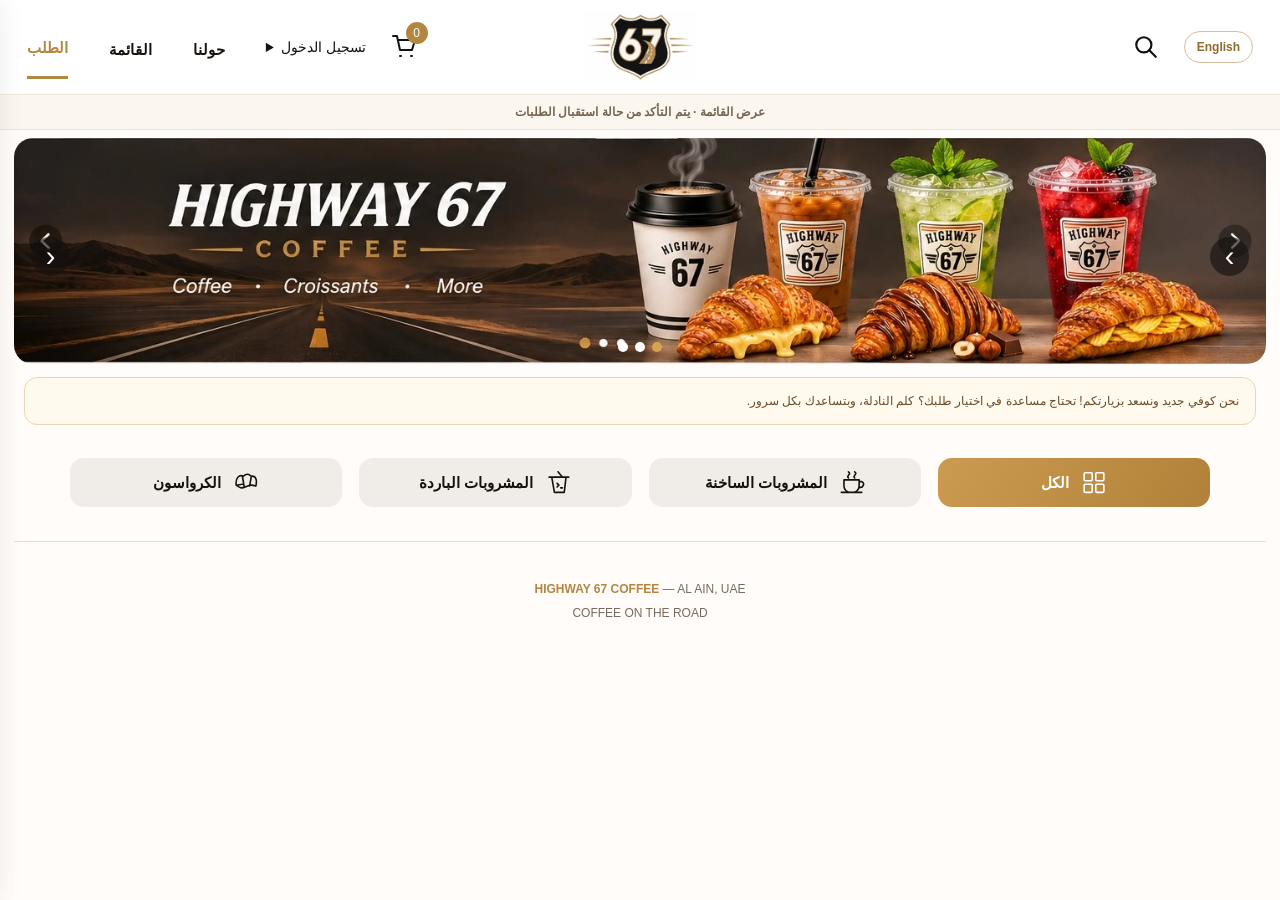
==== commit dce1c829: "Add shared login selector with Owner and Staff links; keep authentication on each dashboard" ====
--- a/static/index.html
+++ b/static/index.html
@@ -177,7 +177,7 @@
 <symbol id="i-crois" viewBox="0 0 28 28"><path d="M3 17C2 8 7 5 11 7c3-3 6-3 9 0 4-1 7 3 5 11-6-2-7-1-12 1-4 2-6 1-10-2zM10 7l2 12m8-12-2 11M3 17l7-1m10 1 5 1"/></symbol>
 <symbol id="i-all" viewBox="0 0 28 28"><rect x="3" y="3" width="9" height="9" rx="1"/><rect x="16" y="3" width="9" height="9" rx="1"/><rect x="3" y="16" width="9" height="9" rx="1"/><rect x="16" y="16" width="9" height="9" rx="1"/></symbol>
 </defs></svg>
-<header class="top"><div class="right-actions"><button id="langToggle" type="button" class="lang-toggle" aria-label="Switch to English">English</button><button id="searchButton" class="icon" title="بحث" aria-label="بحث"><svg viewBox="0 0 24 24"><circle cx="10" cy="10" r="7"/><path d="m15 15 6 6"/></svg></button></div><div class="logo"><img src="assets/logo.webp" alt="Highway 67 Coffee" /></div><div class="left-actions"><nav class="nav"><a href="#menu" class="active">الطلب</a><a href="#menu">القائمة</a><a href="#about">حولنا</a></nav><button id="cartButton" class="icon" aria-label="سلة الطلبات"><svg viewBox="0 0 26 26"><path d="M2 2h4l3 14h12l3-10H7M9 22h1m10 0h1"/></svg><span class="badge" id="count">0</span></button></div><div id="searchbox" class="searchbox"><input id="searchInput" type="search" placeholder="ابحث عن منتج..." aria-label="بحث عن منتج" /></div></header>
+<header class="top"><div class="right-actions"><button id="langToggle" type="button" class="lang-toggle" aria-label="Switch to English">English</button><button id="searchButton" class="icon" title="بحث" aria-label="بحث"><svg viewBox="0 0 24 24"><circle cx="10" cy="10" r="7"/><path d="m15 15 6 6"/></svg></button></div><div class="logo"><img src="assets/logo.webp" alt="Highway 67 Coffee" /></div><div class="left-actions"><nav class="nav"><a href="#menu" class="active">الطلب</a><a href="#menu">القائمة</a><a href="#about">حولنا</a></nav><details class="role-login-menu"><summary>تسجيل الدخول</summary><div class="role-login-options" role="navigation" aria-label="اختر حساب الدخول"><a href="/owner">دخول المدير</a><a href="/staff">دخول الموظفين</a></div></details><button id="cartButton" class="icon" aria-label="سلة الطلبات"><svg viewBox="0 0 26 26"><path d="M2 2h4l3 14h12l3-10H7M9 22h1m10 0h1"/></svg><span class="badge" id="count">0</span></button></div><div id="searchbox" class="searchbox"><input id="searchInput" type="search" placeholder="ابحث عن منتج..." aria-label="بحث عن منتج" /></div></header>
 <div class="order-status" id="storeStatus">عرض القائمة · يتم التأكد من حالة استقبال الطلبات</div>
 <div class="cart-confirm" id="cartConfirm" role="status" aria-live="polite" hidden>
  <span class="cart-confirm-check">✓</span><div><strong id="cartConfirmName">تمت الإضافة إلى السلة!</strong><small>كمل اختيارك من المنيو بكل راحة</small></div>
@@ -187,7 +187,7 @@
   <div class="review-reminder-actions"><button type="button" id="resumeReview">قيّم الطلب</button><button type="button" id="dismissReview">لاحقاً</button></div>
 </div><main id="menu"><div class="hero" id="hero"><div class="acai-hero" id="acaiHero" hidden>
 <div class="acai-hero-photo"><img src="/assets/acai-smoothie.jpg" alt="سموذي أساي من Highway 67"></div>
-<div class="acai-hero-info"><span class="acai-hero-tag">عرض مميز - آخر ساعة</span><h2>سموذي أساي</h2><p>Acai Smoothie</p><div class="acai-hero-prices"><del>25 AED</del><strong>15 AED</strong></div><div class="acai-hero-clock">ينتهي العرض الساعة 11:00 مساءً <b id="acaiHeroTimer"></b></div></div></div><picture><img src="assets/hero.webp" alt="Highway 67 Coffee — قهوة وكرواسون"/></picture><div class="hero-cover"><div><h1>HIGHWAY 67</h1><small>COFFEE</small><p>Coffee · Croissants · More</p></div><img src="assets/iced.webp" alt="Highway 67 Iced Coffee"></div><button class="previous" id="prevBanner" aria-label="الصورة السابقة">›</button><button class="next" id="nextBanner" aria-label="الصورة التالية">‹</button><div class="dots" aria-hidden="true"><span></span><span></span><span></span></div></div>
+<div class="acai-hero-info"><span class="acai-hero-tag">عرض مميز - آخر ساعة</span><h2>سموذي أساي</h2><p>Acai Smoothie</p><div class="acai-hero-prices"><del>20 AED</del><strong>15 AED</strong></div><div class="acai-hero-clock">ينتهي العرض الساعة 11:00 مساءً <b id="acaiHeroTimer"></b></div></div></div><picture><img src="assets/hero.webp" alt="Highway 67 Coffee — قهوة وكرواسون"/></picture><div class="hero-cover"><div><h1>HIGHWAY 67</h1><small>COFFEE</small><p>Coffee · Croissants · More</p></div><img src="assets/iced.webp" alt="Highway 67 Iced Coffee"></div><button class="previous" id="prevBanner" aria-label="الصورة السابقة">›</button><button class="next" id="nextBanner" aria-label="الصورة التالية">‹</button><div class="dots" aria-hidden="true"><span></span><span></span><span></span></div></div>
 <div class="welcome-note" role="note"><span>نحن كوفي جديد ونسعد بزيارتكم! تحتاج مساعدة في اختيار طلبك؟ كلم النادلة، وبتساعدك بكل سرور.</span></div>
 <section class="offers" id="offers" aria-label="العروض الحالية" hidden></section>
 <div class="tabs"><button class="tab active" data-cat="all"><svg><use href="#i-all"/></svg>الكل</button><button class="tab" data-cat="Hot Drinks"><svg><use href="#i-cup"/></svg>المشروبات الساخنة</button><button class="tab" data-cat="Cold Drinks"><svg><use href="#i-cold"/></svg>المشروبات الباردة</button><button class="tab" data-cat="Croissants"><svg><use href="#i-crois"/></svg>الكرواسون</button></div><div id="sections"></div><div class="footer" id="about"><b>HIGHWAY 67 COFFEE</b> — AL AIN, UAE<br>COFFEE ON THE ROAD</div></main>
@@ -235,4 +235,4 @@
   <div class="feedback-actions"><button type="button" id="sendFeedback">إرسال التقييم</button><button type="button" id="skipFeedback">لاحقاً</button></div>
 </section><button class="checkout" id="newOrder" type="button">الرجوع للقائمة</button></div>
 </aside><div class="toast" id="toast"></div>
-<script src="/i18n.js?v=16" defer></script><script src="/app.js?v=16" defer></script></body></html>+<script src="/i18n.js?v=17" defer></script><script src="/app.js?v=17" defer></script></body></html>
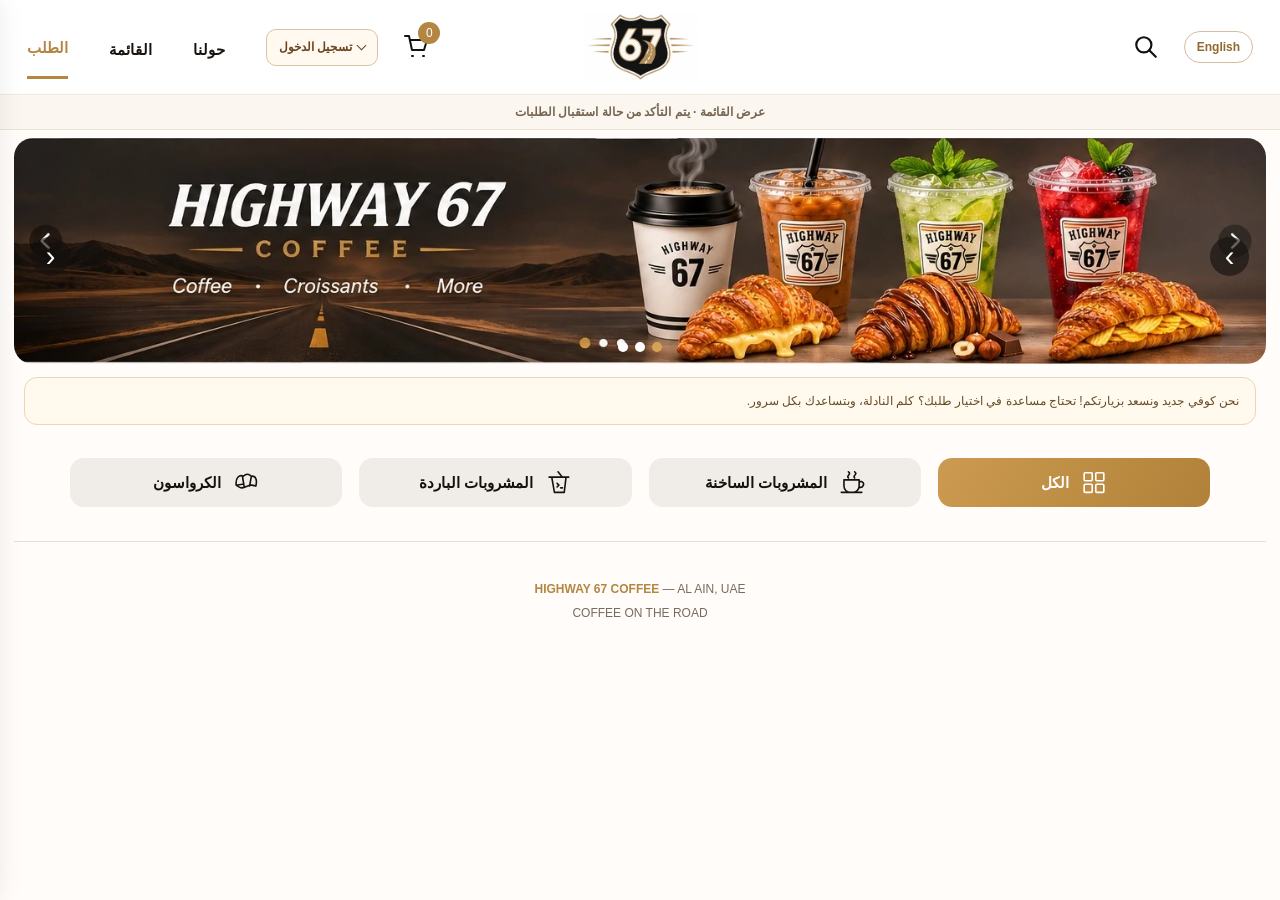
==== commit bf150861: "Style compact login dropdown and simplified cart quantities/prices for mobile" ====
--- a/static/index.html
+++ b/static/index.html
@@ -169,6 +169,31 @@
 .review-reminder-actions button{border:1px solid #bc986b;background:#fff;border-radius:9px;padding:10px 14px;font-weight:800}
 #resumeReview{background:#976832;border-color:#976832;color:white}
 @media(max-width:550px){.rating-ten{grid-template-columns:repeat(5,minmax(0,1fr));gap:7px}.review-reminder{margin:10px 12px;display:block}.review-reminder-actions{margin-top:12px}.review-reminder-actions button{flex:1}}
+
+/* Shared two-role login navigation: same stable URL, protected pages. */
+.role-login-menu{position:relative;z-index:40;flex-shrink:0}
+.role-login-menu summary{list-style:none;display:flex;align-items:center;justify-content:center;gap:6px;border:1px solid #d9c3a5;border-radius:10px;background:#fff9ef;color:#684421;padding:9px 12px;font-size:12px;font-weight:800;white-space:nowrap;cursor:pointer;min-height:37px}
+.role-login-menu summary::-webkit-details-marker{display:none}
+.role-login-menu summary:after{content:"";width:6px;height:6px;border-right:1.8px solid currentColor;border-bottom:1.8px solid currentColor;transform:rotate(45deg);margin-top:-3px}
+.role-login-menu[open] summary:after{transform:rotate(225deg);margin-top:4px}
+.role-login-options{position:absolute;inset-inline-end:0;top:calc(100% + 9px);background:#fff;border:1px solid #eadcc8;border-radius:12px;padding:6px;min-width:165px;box-shadow:0 10px 27px #33241422;display:grid;gap:3px}
+.role-login-options a{display:block;padding:12px 14px;border-radius:8px;font-weight:800;font-size:13px;color:#493321;white-space:nowrap}
+.role-login-options a:hover,.role-login-options a:focus-visible{background:#f6eede}
+.cart-line .rowcart{gap:10px;align-items:flex-start}
+.cart-line .cartPreview{min-width:0;align-items:flex-start;flex:1}
+.cart-line .cartPreview>div{min-width:0}
+.cart-line .cartPreview b{line-height:1.6}
+.cart-qty-label{font-size:11px;color:#84674b;font-weight:800;margin:8px 0 5px!important}
+.cart-qty-controls{display:inline-flex!important;gap:9px!important;direction:ltr;border:1px solid #e6d5bf;border-radius:10px;padding:4px 7px;background:#fff}
+.cart-qty-controls b{font:bold 15px Arial,sans-serif;min-width:20px;text-align:center}
+.cart-line-total{font:bold 16px Arial,sans-serif;direction:ltr;white-space:nowrap;color:#3f2a1c;padding-top:5px}
+.checkout-qty-summary{display:block;font-size:12px;color:#816648;margin:4px 0 8px}
+@media(max-width:600px){
+ .role-login-menu summary{font-size:11px;padding:7px 8px;min-height:32px}
+ .role-login-options{min-width:147px}
+ .cart-line .cartPreview img{width:43px;height:49px}
+ .cart-line-total{font-size:14px}
+}
 </style>
 </head><body data-language-page="customer">
 <svg width="0" height="0" aria-hidden="true" style="position:absolute;overflow:hidden"><defs>
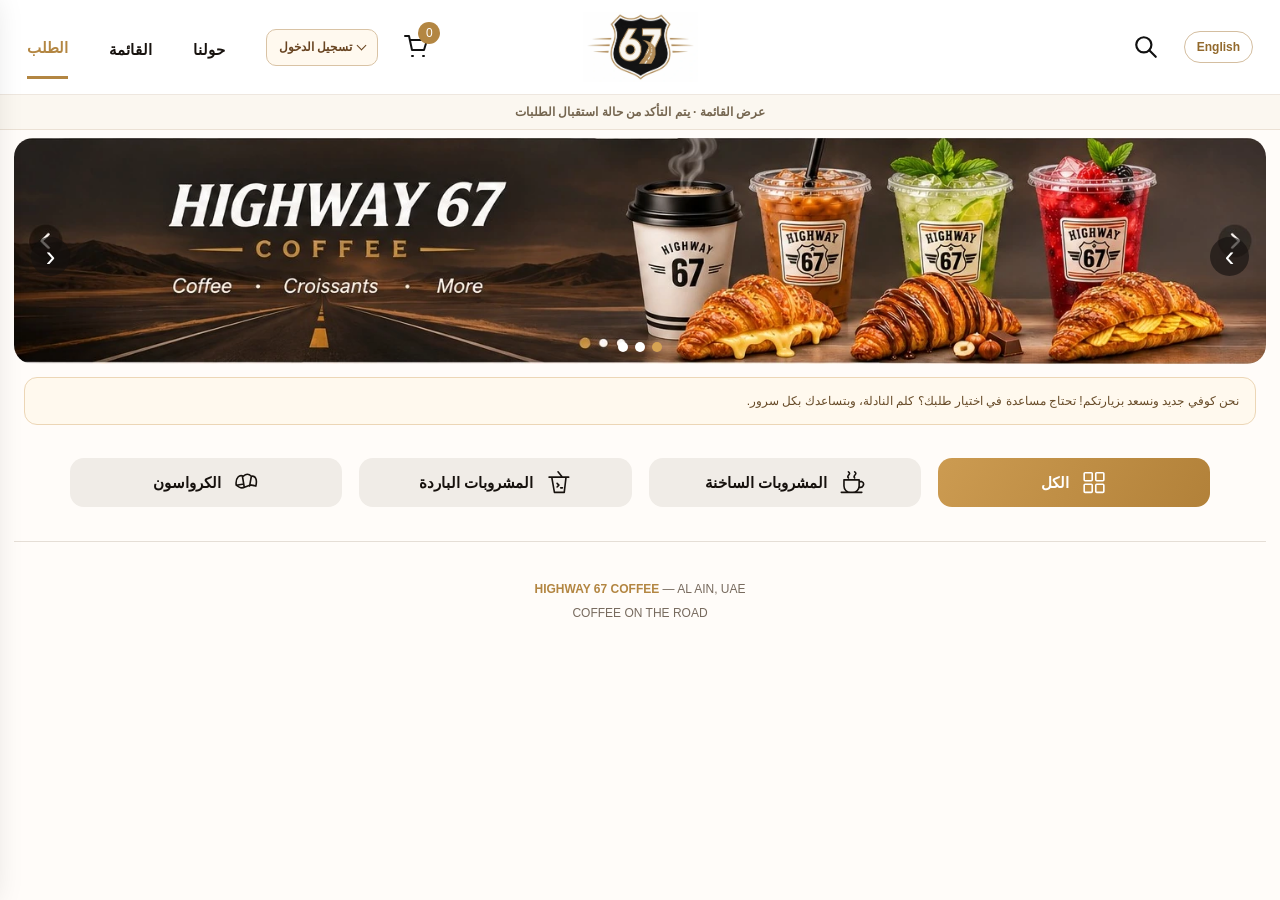
==== commit 5b837de9: "Add clear banana yes/no choices for acai with +AED2 green price and force hide unrelated syrup optio" ====
--- a/static/index.html
+++ b/static/index.html
@@ -194,6 +194,22 @@
  .cart-line .cartPreview img{width:43px;height:49px}
  .cart-line-total{font-size:14px}
 }
+
+/* Per-product options: hiding syrup must override the grid display rule. */
+.syrup-options[hidden],.acai-banana-options[hidden],.custom-extra-options[hidden],#customCaramelPrice[hidden]{display:none!important}
+.acai-banana-options{border:0;margin:15px 0 12px;padding:0}
+.acai-banana-options legend{font-size:14px;font-weight:900;color:#302216;margin-bottom:11px}
+.acai-banana-grid{display:grid;grid-template-columns:repeat(2,minmax(0,1fr));gap:10px}
+.acai-banana-option{border:1px solid #e4d3bd;border-radius:13px;background:white;padding:12px;display:flex;flex-wrap:wrap;align-items:center;gap:7px;cursor:pointer;min-height:78px}
+.acai-banana-option:has(input:checked){border-color:#41946b;background:#f0faf4;box-shadow:0 0 0 1px #41946b28}
+.acai-banana-option input{width:18px;height:18px;accent-color:#238650;flex:none}
+.acai-banana-option span{font-size:13px;font-weight:850;flex:1;white-space:nowrap}
+.acai-banana-option small{display:block;width:100%;font-size:12px;color:#846f59;padding-inline-start:25px}
+.acai-banana-option .acai-price-positive,.custom-extra-option .acai-price-positive{color:#15834a;font-weight:900;font-size:13px}
+#customModal[data-product="acai_smoothie"] .custom-extra-options{background:#f6fbf6;border-color:#e0edde}
+#customModal[data-product="acai_smoothie"] .custom-extra-options h3{font-size:14px}
+#customModal[data-product="acai_smoothie"] .custom-extra-option{min-height:53px}
+@media(max-width:390px){.acai-banana-option{padding:9px}.acai-banana-option span{font-size:12px}}
 </style>
 </head><body data-language-page="customer">
 <svg width="0" height="0" aria-hidden="true" style="position:absolute;overflow:hidden"><defs>
@@ -226,7 +242,15 @@
     <label class="syrup-option unavailable"><input type="radio" name="syrup" value="vanilla" disabled><span>فانيلا</span><small>غير متوفر</small></label>
     <label class="syrup-option unavailable"><input type="radio" name="syrup" value="hazelnut" disabled><span>بندق (هازلنت)</span><small>غير متوفر</small></label>
     <label class="syrup-option unavailable"><input type="radio" name="syrup" value="chocolate" disabled><span>شوكولاتة</span><small>غير متوفر</small></label>
-  </fieldset><section id="extraOptions" class="custom-extra-options" hidden><h3>إضافات المشروب</h3><div id="extraOptionsList"></div><p class="hint">سعر كل إضافة يحتسب على كل كوب.</p></section><p id="customCaramelPrice" class="custom-price">الكراميل: جرعة واحدة، برسوم إضافية 1 درهم لكل مشروب.</p>
+  </fieldset>
+  <fieldset id="acaiBananaFieldset" class="acai-banana-options" hidden>
+    <legend>تبى موز مع الأساي؟</legend>
+    <div class="acai-banana-grid">
+      <label class="acai-banana-option"><input type="radio" name="acaiBanana" value="no" checked><span>بدون موز</span><small>بدون رسوم</small></label>
+      <label class="acai-banana-option"><input type="radio" name="acaiBanana" value="yes"><span>مع موز</span><small class="acai-price-positive">+2 AED</small></label>
+    </div>
+  </fieldset>
+  <section id="extraOptions" class="custom-extra-options" hidden><h3>إضافات المشروب</h3><div id="extraOptionsList"></div><p class="hint">سعر كل إضافة يحتسب على كل كوب.</p></section><p id="customCaramelPrice" class="custom-price">الكراميل: جرعة واحدة، برسوم إضافية 1 درهم لكل مشروب.</p>
   <button type="button" id="confirmCustom" class="custom-confirm">أضف للسلة <span>＋</span></button>
 </section>
 <div class="overlay" id="overlay"></div><aside class="drawer" id="drawer"><div class="drawer-head"><h2 id="drawerTitle">سلة الطلبات</h2><button class="close" id="closeCart" aria-label="إغلاق">×</button></div>
@@ -260,4 +284,4 @@
   <div class="feedback-actions"><button type="button" id="sendFeedback">إرسال التقييم</button><button type="button" id="skipFeedback">لاحقاً</button></div>
 </section><button class="checkout" id="newOrder" type="button">الرجوع للقائمة</button></div>
 </aside><div class="toast" id="toast"></div>
-<script src="/i18n.js?v=17" defer></script><script src="/app.js?v=17" defer></script></body></html>+<script src="/i18n.js?v=18" defer></script><script src="/app.js?v=18" defer></script></body></html>
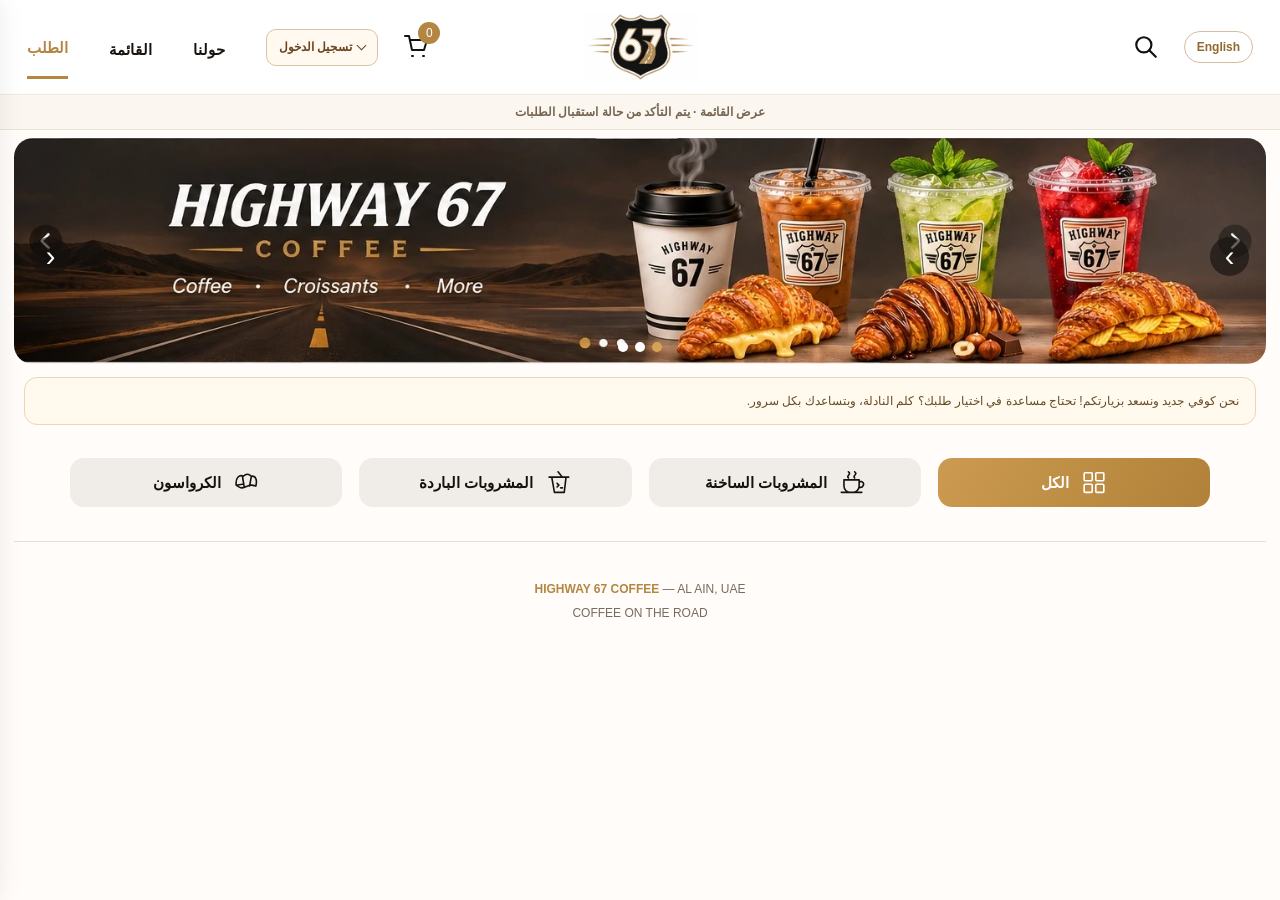
==== commit 8d1edccb: "Introduce no-fields-first quick order confirmation, clear pickup number and optional contact details" ====
--- a/static/index.html
+++ b/static/index.html
@@ -210,6 +210,31 @@
 #customModal[data-product="acai_smoothie"] .custom-extra-options h3{font-size:14px}
 #customModal[data-product="acai_smoothie"] .custom-extra-option{min-height:53px}
 @media(max-width:390px){.acai-banana-option{padding:9px}.acai-banana-option span{font-size:12px}}
+
+/* Confirm-first checkout. Customers get the real order number before any personal data. */
+.quick-checkout-form{margin:0!important}
+.quick-checkout-card{text-align:start;padding:9px 1px 14px}
+.quick-checkout-eyebrow{display:block;color:#b08447;font:800 10px Georgia,serif;letter-spacing:2px;margin:12px 0}
+.quick-checkout-card h3{font-size:21px;line-height:1.45;margin:11px 0;color:#302316}
+.quick-checkout-card>p{font-size:13px;line-height:1.9;color:#77624b}
+.quick-checkout-card .amountPreview{padding:18px 0;margin-top:19px}
+.quick-checkout-card .quick-payment-note{background:#f8f2e6;border:1px solid #e9d9c2;border-radius:11px;padding:11px 13px}
+.quick-checkout-card #submitOrder{padding:15px 10px;font-size:16px;background:#258353}
+.quick-checkout-card #goCart{background:#f2e9db;color:#513e2c}
+.quick-checkout-card #checkoutError{color:#b14439;font-weight:700;min-height:13px}
+.confirmed-order-number{margin:16px 0 11px;padding:18px;border:1px solid #b8ddc7;border-radius:18px;background:#f0faf3}
+.confirmed-order-number span{display:block;font-size:12px;color:#347352;font-weight:800}
+.confirmed-order-number strong{display:block;font:bold clamp(36px,9vw,54px) Arial,sans-serif;letter-spacing:1px;color:#207449;margin:8px 0 4px}
+.pickup-number-help{font-size:13px!important;color:#336447!important;line-height:1.7}
+.optional-order-details{border:1px solid #e1d5c2;background:#fffdf8;border-radius:14px;margin:20px 0 13px;text-align:start}
+.optional-order-details summary{cursor:pointer;font-size:14px;font-weight:900;padding:15px;color:#4c3524}
+.optional-order-details[open] summary{border-bottom:1px solid #eee2d1}
+.optional-order-details>p{font-size:12px;padding:0 16px;margin:12px 0;color:#78634d;line-height:1.7}
+#orderDetailsForm{padding:0 16px 18px;text-align:start;margin:0}
+#orderDetailsForm label{display:block;margin-top:11px}
+#orderDetailsForm input,#orderDetailsForm textarea{width:100%;box-sizing:border-box}
+#orderDetailsError{font-size:12px;color:#3b7251;min-height:12px}
+#saveOrderDetails{background:#8d6a3a!important;font-size:13px}
 </style>
 </head><body data-language-page="customer">
 <svg width="0" height="0" aria-hidden="true" style="position:absolute;overflow:hidden"><defs>
@@ -255,8 +280,35 @@
 </section>
 <div class="overlay" id="overlay"></div><aside class="drawer" id="drawer"><div class="drawer-head"><h2 id="drawerTitle">سلة الطلبات</h2><button class="close" id="closeCart" aria-label="إغلاق">×</button></div>
 <div id="cartStep"><div id="cartItems"></div><button type="button" id="clearCart" class="clearCart" hidden>تفريغ السلة</button><div class="sum"><span>المجموع</span><span id="total">0 AED</span></div><button class="checkout" id="checkout">إتمام الطلب</button><p class="msg">الدفع عند الاستلام. لا يُخصم أي مبلغ من بطاقتك عبر الموقع.</p></div>
-<form id="checkoutForm" class="checkoutForm" hidden><label for="customerName">اسم الزبون</label><input id="customerName" name="customerName" autocomplete="name" required maxlength="65" placeholder="اسمك"><label for="customerPhone">رقم الهاتف</label><input id="customerPhone" type="tel" inputmode="tel" autocomplete="tel" required maxlength="20" placeholder="05xxxxxxxx"><label for="customerCar">رقم السيارة</label><input id="customerCar" name="customerCar" required maxlength="32" placeholder="رقم اللوحة / رمز اللوحة"><div class="checkout-line-title">ملاحظات لكل منتج (اختياري)</div><p class="checkout-line-help">لو تبا مشروب بدون سكر أو عندك طلب خاص، اكتب الملاحظة تحت المنتج.</p><div id="checkoutItemNotes" class="checkout-line-notes"></div><label for="customerNotes">ملاحظات عامة على الطلب (اختياري)</label><textarea id="customerNotes" maxlength="300" placeholder="مثلاً: بدون سكر، ثلج أقل..."></textarea><div class="amountPreview"><b>الإجمالي</b><b id="checkoutTotal"></b></div><p class="subnote" id="checkoutError">بعد التأكيد، توصّل الطلبية مباشرة إلى شاشة الموظفين.</p><button id="submitOrder" type="submit">تأكيد وإرسال الطلب</button><button type="button" id="goCart" class="back">الرجوع إلى السلة</button></form>
-<div id="successStep" class="success" hidden><svg viewBox="0 0 80 80" fill="none" aria-hidden="true"><circle cx="40" cy="40" r="35" fill="#e0f2e9"/><circle cx="40" cy="40" r="26" fill="#278c61"/><path d="m26 40 10 10 19-20" stroke="#fff" stroke-width="5" stroke-linecap="round" stroke-linejoin="round"/></svg><h3>استلمنا طلبك بنجاح</h3><p id="receiptText"></p><div class="review-optional-intro" id="reviewOptionalIntro">
+<form id="checkoutForm" class="checkoutForm quick-checkout-form" hidden>
+  <div class="quick-checkout-card">
+    <span class="quick-checkout-eyebrow">HIGHWAY 67 · QUICK ORDER</span>
+    <h3>تأكيد الطلب بدون تعبئة بيانات</h3>
+    <p>اضغط تأكيد الطلب، وبيوصّل مباشرة للموظفين ويطلع لك رقم تستلم به طلبك. ما يحتاج اسم أو رقم هاتف أو رقم سيارة.</p>
+    <div id="checkoutItemNotes" hidden></div>
+    <div class="amountPreview"><b>الإجمالي</b><b id="checkoutTotal"></b></div>
+    <p class="quick-payment-note">الدفع عند الاستلام. تأكد من محتويات السلة قبل إرسال الطلب.</p>
+    <p class="subnote" id="checkoutError" role="alert"></p>
+    <button id="submitOrder" type="submit">تأكيد الطلب الآن</button>
+    <button type="button" id="goCart" class="back">الرجوع إلى السلة</button>
+  </div>
+</form>
+<div id="successStep" class="success" hidden><svg viewBox="0 0 80 80" fill="none" aria-hidden="true"><circle cx="40" cy="40" r="35" fill="#e0f2e9"/><circle cx="40" cy="40" r="26" fill="#278c61"/><path d="m26 40 10 10 19-20" stroke="#fff" stroke-width="5" stroke-linecap="round" stroke-linejoin="round"/></svg><h3>استلمنا طلبك بنجاح</h3>
+ <div class="confirmed-order-number"><span>رقم طلبك</span><strong id="orderNumber" dir="ltr">#—</strong></div>
+ <p id="receiptText" aria-live="polite"></p>
+ <p class="pickup-number-help">احتفظ برقم الطلب واذكره للموظف عند الاستلام. الطلب وصل للموظفين فعلاً.</p>
+ <details id="optionalOrderDetails" class="optional-order-details">
+   <summary>إضافة بيانات أو ملاحظة للطلب (اختياري)</summary>
+   <p>طلبك تأكد وانرسل. إذا حبيت، تقدر تضيف معلومات تساعد الموظفين في التسليم، بدون ما تعيد الطلب.</p>
+   <form id="orderDetailsForm" class="checkoutForm">
+     <label for="customerName">الاسم (اختياري)</label><input id="customerName" maxlength="65" autocomplete="name" placeholder="اسمك">
+     <label for="customerPhone">رقم الهاتف (اختياري)</label><input id="customerPhone" type="tel" inputmode="tel" maxlength="20" autocomplete="tel" placeholder="05xxxxxxxx">
+     <label for="customerCar">رقم السيارة (اختياري)</label><input id="customerCar" maxlength="32" placeholder="رقم اللوحة / رمز اللوحة">
+     <label for="customerNotes">ملاحظة للموظفين (اختياري)</label><textarea id="customerNotes" maxlength="300" placeholder="مثلاً: أنا بانتظر في السيارة"></textarea>
+     <p id="orderDetailsError" class="subnote" role="status"></p>
+     <button type="submit" id="saveOrderDetails">حفظ تفاصيل الطلب</button>
+   </form>
+ </details><div class="review-optional-intro" id="reviewOptionalIntro">
   <button type="button" id="openFeedback">تقييم الطلب (اختياري)</button>
   <p>عطنا رأيك في وقت يناسبك. التقييم ما يأثر على تأكيد طلبك.</p>
 </div>
@@ -284,4 +336,4 @@
   <div class="feedback-actions"><button type="button" id="sendFeedback">إرسال التقييم</button><button type="button" id="skipFeedback">لاحقاً</button></div>
 </section><button class="checkout" id="newOrder" type="button">الرجوع للقائمة</button></div>
 </aside><div class="toast" id="toast"></div>
-<script src="/i18n.js?v=18" defer></script><script src="/app.js?v=18" defer></script></body></html>+<script src="/i18n.js?v=19" defer></script><script src="/app.js?v=19" defer></script></body></html>
